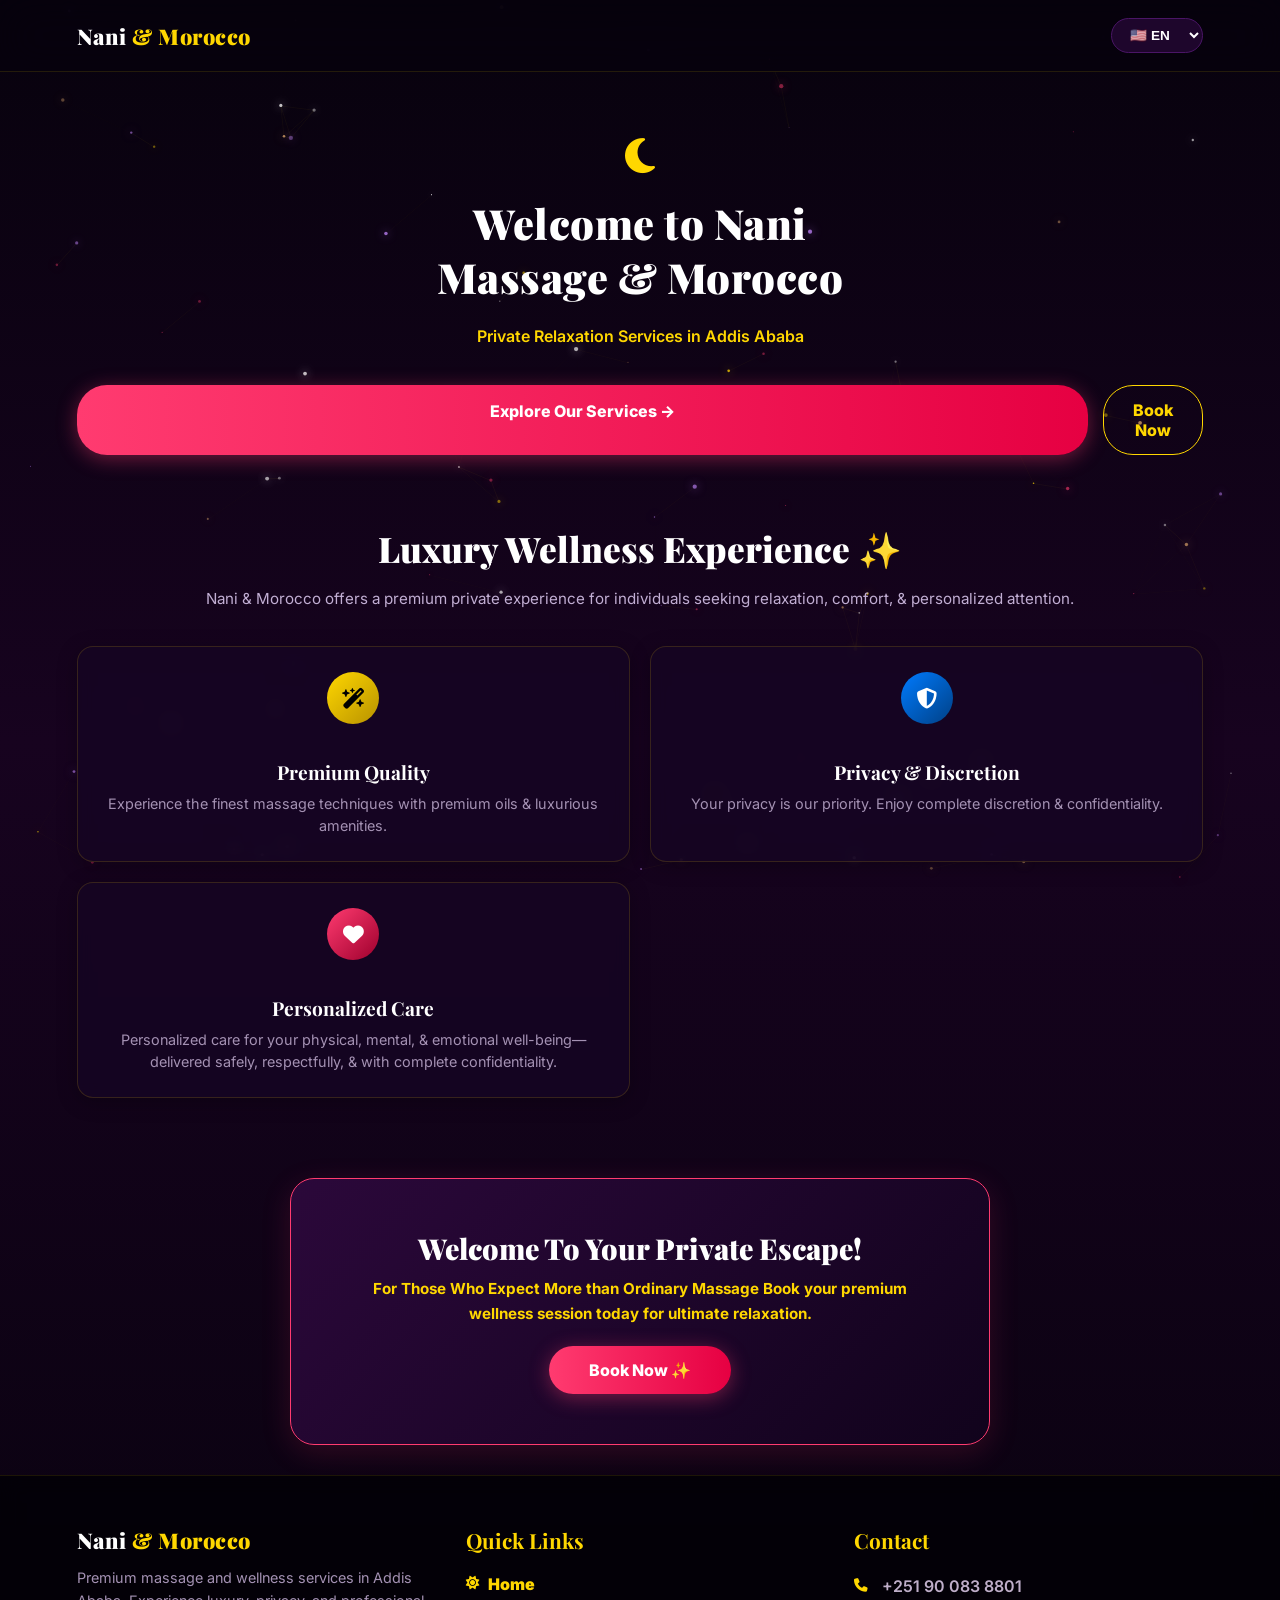
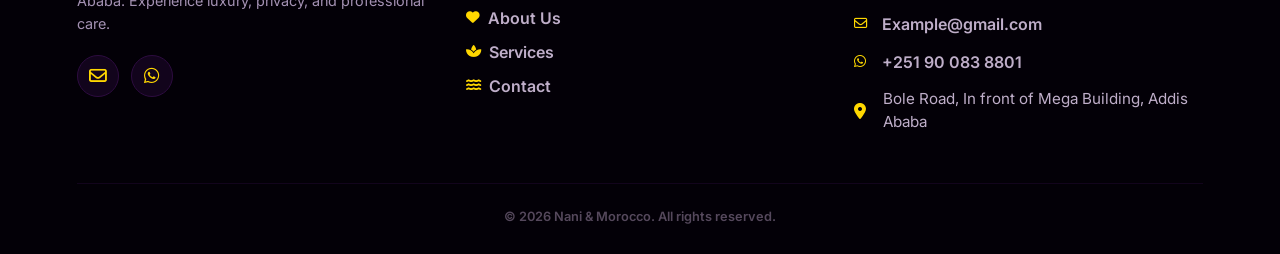
==== index.html @ f6b4ad9d "Update index.html" ====
<!DOCTYPE html>
<html lang="en">
<head>
    <meta charset="UTF-8">
    <meta name="viewport" content="width=device-width, initial-scale=1.0">
    <title>Nani Massage & Morocco</title>
    <link rel="stylesheet" href="style.css">
    <link rel="preconnect" href="https://fonts.googleapis.com">
    <link rel="preconnect" href="https://fonts.gstatic.com" crossorigin>
    <link href="https://fonts.googleapis.com/css2?family=Inter:wght@400;600;700;900&family=Playfair+Display:ital,wght@0,700;0,900;1,700&display=swap" rel="stylesheet">
    <link rel="stylesheet" href="https://cdnjs.cloudflare.com/ajax/libs/font-awesome/6.4.0/css/all.min.css">
</head>
<body>

    <!-- ═══ PARTICLE ANIMATION ═══ -->
    <canvas id="particle-canvas"></canvas>

    <header class="navbar">
        <div class="logo">Nani <span>& Morocco</span></div>
        <div class="nav-right">
            <select id="lang-switcher" class="lang-dropdown-select">
                <option value="en" selected>🇺🇸 EN</option>
                <option value="am">🇪🇹 AM</option>
            </select>
        </div>
    </header>

    <section class="hero-section">
        <div class="hero-icon"><i class="fa-solid fa-moon"></i></div>
        <h1 class="hero-title" id="hero-title">Welcome to Nani <br> Massage & Morocco</h1>
        <p class="hero-desc" id="hero-desc">Private Relaxation Services in Addis Ababa</p>
        <div class="hero-buttons">
            <a href="services.html" class="btn-pink-full" id="btn-explore">Explore Our Services →</a>
            <a href="booking.html" class="btn-gold-outline" id="btn-book-now">Book Now</a>
        </div>
    </section>

    <section class="premium-services-section" style="padding-top: 20px;">
        <div class="services-header-box">
            <h2 id="luxury-title" style="font-family: 'Playfair Display', serif; font-size: 2.2rem; font-weight: 900;">Luxury Wellness Experience ✨</h2>
            <p id="luxury-desc" style="color: #c1aed3; margin-top: 15px; font-size: 0.95rem; line-height: 1.6;">Nani & Morocco offers a premium private experience for individuals seeking relaxation, comfort, & personalized attention.</p>
        </div>

        <div class="contact-cards-stack" style="margin-top: 30px;">
            <div class="contact-detail-row" style="flex-direction: column; text-align: center; padding: 25px;">
                <div class="icon-circle-bg pink-btn-circle" style="background: linear-gradient(135deg, #ffd700, #b89200); color: #000;"><i class="fa-solid fa-wand-magic-sparkles"></i></div>
                <div class="contact-row-text" style="margin-top: 15px;">
                    <h4 id="feat-q-title" style="font-size: 1.2rem; color: #fff;">Premium Quality</h4>
                    <p id="feat-q-desc" style="font-weight: 400; color: #a491b3; font-size: 0.9rem; margin-top: 8px;">Experience the finest massage techniques with premium oils & luxurious amenities.</p>
                </div>
            </div>

            <div class="contact-detail-row" style="flex-direction: column; text-align: center; padding: 25px;">
                <div class="icon-circle-bg pink-btn-circle" style="background: linear-gradient(135deg, #007bff, #004085);"><i class="fa-solid fa-shield-halved"></i></div>
                <div class="contact-row-text" style="margin-top: 15px;">
                    <h4 id="feat-p-title" style="font-size: 1.2rem; color: #fff;">Privacy & Discretion</h4>
                    <p id="feat-p-desc" style="font-weight: 400; color: #a491b3; font-size: 0.9rem; margin-top: 8px;">Your privacy is our priority. Enjoy complete discretion & confidentiality.</p>
                </div>
            </div>

            <div class="contact-detail-row" style="flex-direction: column; text-align: center; padding: 25px;">
                <div class="icon-circle-bg pink-btn-circle" style="background: linear-gradient(135deg, #ff3b70, #9e002d);"><i class="fa-solid fa-heart"></i></div>
                <div class="contact-row-text" style="margin-top: 15px;">
                    <h4 id="feat-c-title" style="font-size: 1.2rem; color: #fff;">Personalized Care</h4>
                    <p id="feat-c-desc" style="font-weight: 400; color: #a491b3; font-size: 0.9rem; margin-top: 8px;">Personalized care for your physical, mental, & emotional well-being—delivered safely, respectfully, & with complete confidentiality.</p>
                </div>
            </div>
        </div>
    </section>

    <section class="not-sure-section" style="padding-top: 10px;">
        <div class="not-sure-box" style="background: linear-gradient(135deg, #2b083a 0%, #11031c 100%); border-color: #ff3b70;">
            <h2 id="escape-title" style="font-family: 'Playfair Display', serif; font-size: 1.8rem; margin-bottom: 10px;">Welcome To Your Private Escape!</h2>
            <p id="escape-desc" style="color: #ffd700; font-weight: bold; font-size: 0.95rem; margin-bottom: 20px;">For Those Who Expect More than Ordinary Massage Book your premium wellness session today for ultimate relaxation.</p>
            <a href="booking.html" class="btn-pink-full" id="btn-escape-book" style="display: inline-block; width: auto; padding: 14px 40px;">Book Now ✨</a>
        </div>
    </section>

    <footer class="vip-luxury-footer">
        <div class="footer-inner-content">
            <div class="footer-brand-summary">
                <div class="logo">Nani <span>& Morocco</span></div>
                <p class="brand-pitch" id="footer-pitch">Premium massage and wellness services in Addis Ababa. Experience luxury, privacy, and professional care.</p>
                <div class="brand-social-icons">
                    <a href="mailto:Example@gmail.com" class="footer-round-btn"><i class="fa-regular fa-envelope"></i></a>
                    <a href="https://wa.me/251900838801" class="footer-round-btn"><i class="fa-brands fa-whatsapp"></i></a>
                </div>
            </div>

            <div class="footer-links-column">
                <h3 id="f-links-title">Quick Links</h3>
                <ul>
                    <li><a href="index.html" class="active-link" id="f-link-home"><i class="fa-solid fa-sun" style="color: #ffd700; margin-right: 8px;"></i> <span id="txt-home">Home</span></a></li>
                    <li><a href="about.html" id="f-link-about"><i class="fa-solid fa-heart" style="color: #ffd700; margin-right: 8px;"></i> <span id="txt-about">About Us</span></a></li>
                    <li><a href="services.html" id="f-link-services"><i class="fa-solid fa-spa" style="color: #ffd700; margin-right: 8px;"></i> <span id="txt-services">Services</span></a></li>
                    <li><a href="booking.html" id="f-link-contact"><i class="fa-solid fa-water" style="color: #ffd700; margin-right: 8px;"></i> <span id="txt-contact">Contact</span></a></li>
                </ul>
            </div>

            <div class="footer-links-column">
                <h3 id="f-contact-title">Contact</h3>
                <ul class="footer-contact-details">
                    <li><a href="tel:+251900838801" style="text-decoration:none;color:inherit;"><i class="fa-solid fa-phone"></i> +251 90 083 8801</a></li>
                    <li><a href="mailto:Example@gmail.com" style="text-decoration:none;color:inherit;"><i class="fa-regular fa-envelope"></i> Example@gmail.com</a></li>
                    <li><a href="https://wa.me/251900838801" target="_blank" style="text-decoration:none;color:inherit;"><i class="fa-brands fa-whatsapp"></i> +251 90 083 8801</a></li>
                    <li><i class="fa-solid fa-location-dot"></i> Bole Road, In front of Mega Building, Addis Ababa</li>
                </ul>
            </div>
        </div>
        <div class="footer-copyright-bottom">
            <p>© 2026 Nani & Morocco. All rights reserved.</p>
        </div>
    </footer>

    <script>
        // ─── PARTICLE ANIMATION ───────────────────────────────────────────
        (function() {
            const canvas = document.getElementById('particle-canvas');
            const ctx = canvas.getContext('2d');
            let W, H;
            function resize() { W = canvas.width = window.innerWidth; H = canvas.height = window.innerHeight; }
            resize(); window.addEventListener('resize', resize);
            const COLORS = ['#ffd700','#ff3b70','#c084fc','#e0a96d','#ffffff'];
            class Particle {
                constructor(init) { this.reset(init); }
                reset(init) {
                    this.x = Math.random() * W; this.y = init ? Math.random() * H : H + 10;
                    this.r = Math.random() * 1.8 + 0.4; this.color = COLORS[Math.floor(Math.random() * COLORS.length)];
                    this.vy = -(Math.random() * 0.5 + 0.15); this.vx = (Math.random() - 0.5) * 0.3;
                    this.life = 0; this.maxLife = Math.random() * 200 + 150;
                }
                update() {
                    this.x += this.vx; this.y += this.vy; this.life++;
                    if (this.life > this.maxLife || this.y < -10) this.reset(false);
                }
                draw() {
                    const p = this.life / this.maxLife;
                    const alpha = p < 0.2 ? p/0.2 : p > 0.8 ? 1-(p-0.8)/0.2 : 1;
                    ctx.save(); ctx.globalAlpha = alpha * 0.75;
                    ctx.shadowBlur = 10; ctx.shadowColor = this.color;
                    ctx.beginPath(); ctx.arc(this.x, this.y, this.r, 0, Math.PI*2);
                    ctx.fillStyle = this.color; ctx.fill(); ctx.restore();
                }
            }
            function drawLines(ps) {
                for (let i=0;i<ps.length;i++) for (let j=i+1;j<ps.length;j++) {
                    const dx=ps[i].x-ps[j].x, dy=ps[i].y-ps[j].y, d=Math.sqrt(dx*dx+dy*dy);
                    if (d<100) { ctx.save(); ctx.globalAlpha=(1-d/100)*0.12; ctx.strokeStyle='#ffd700'; ctx.lineWidth=0.5; ctx.beginPath(); ctx.moveTo(ps[i].x,ps[i].y); ctx.lineTo(ps[j].x,ps[j].y); ctx.stroke(); ctx.restore(); }
                }
            }
            let mouse={x:-999,y:-999};
            window.addEventListener('mousemove',e=>{mouse.x=e.clientX;mouse.y=e.clientY;});
            const COUNT = Math.min(100, Math.floor(window.innerWidth/8));
            const particles = Array.from({length:COUNT},()=>new Particle(true));
            function animate() {
                ctx.clearRect(0,0,W,H); drawLines(particles);
                particles.forEach(p=>{
                    const dx=p.x-mouse.x,dy=p.y-mouse.y,d=Math.sqrt(dx*dx+dy*dy);
                    if(d<90){p.x+=(dx/d)*0.8;p.y+=(dy/d)*0.8;}
                    p.update(); p.draw();
                });
                requestAnimationFrame(animate);
            }
            animate();
        })();

        // ─── LANGUAGE SWITCHER ────────────────────────────────────────────
        const translations = {
            en: {
                heroTitle: "Welcome to Nani <br> Massage & Morocco",
                heroDesc: "Private Relaxation Services in Addis Ababa",
                btnExplore: "Explore Our Services →", btnBookNow: "Book Now",
                luxuryTitle: "Luxury Wellness Experience ✨",
                luxuryDesc: "Nani & Morocco offers a premium private experience for individuals seeking relaxation, comfort, & personalized attention.",
                featQTitle: "Premium Quality", featQDesc: "Experience the finest massage techniques with premium oils & luxurious amenities.",
                featPTitle: "Privacy & Discretion", featPDesc: "Your privacy is our priority. Enjoy complete discretion & confidentiality.",
                featCTitle: "Personalized Care", featCDesc: "Personalized care for your physical, mental, & emotional well-being—delivered safely, respectfully, & with complete confidentiality.",
                escapeTitle: "Welcome To Your Private Escape!", escapeDesc: "For Those Who Expect More than Ordinary Massage Book your premium wellness session today for ultimate relaxation.",
                btnEscapeBook: "Book Now ✨", footerPitch: "Premium massage and wellness services in Addis Ababa. Experience luxury, privacy, and professional care.",
                fLinksTitle: "Quick Links", fContactTitle: "Contact",
                txtHome: "Home", txtAbout: "About Us", txtServices: "Services", txtContact: "Contact"
            },
            am: {
                heroTitle: "እንኳን ወደ Nani <br> ማሳጅ እና ሞሮኮ በሰላም መጡ",
                heroDesc: "ልዩ የምስጢር መዝናኛ አገልግሎቶች በአዲስ አበባ",
                btnExplore: "አገልግሎቶቻችንን ይመልከቱ →", btnBookNow: "ቀጠሮ ይያዙ",
                luxuryTitle: "የቅንጦት ዌልነስ ተሞክሮ ✨",
                luxuryDesc: "Nani & Morocco መዝናናትን፣ ምቾትን እና ልዩ ትኩረትን ለሚሹ ደንበኞች ከፍተኛ ጥራት ያለው የግል አገልግሎት ይሰጣል።",
                featQTitle: "ከፍተኛ ጥራት (Premium)", featQDesc: "በምርጥ ዘይቶች እና በቅንጦት ዕቃዎች የታገዙ ምርጥ የማሳጅ ዘዴዎችን ይለማመዱ።",
                featPTitle: "ምስጢራዊነት እና ጥንቃቄ", featPDesc: "የእርስዎ ምስጢር ቅድሚያ የምንሰጠው ጉዳይ ነው። ሙሉ በሙሉ ጥንቃቄ እና ምስጢራዊነት ባለው ሁኔታ ይደሰቱ።",
                featCTitle: "ልዩ እንክብካቤ", featCDesc: "ለአካላዊ፣ አእምሯዊ እና ስሜታዊ ደህንነትዎ የሚሆን ልዩ እንክብካቤ—በደህንነቱ በተጠበቀ፣ በአክብሮት እና በሙሉ ምስጢራዊነት ይቀርባል።",
                escapeTitle: "ወደ ግል መዝናኛዎ እንኳን በሰላም መጡ!", escapeDesc: "ከተለመደው ማሳጅ በላይ ለሚጠብቁ ደንበኞች፤ ለላቀ መዝናናት የቪአይፒ ዌልነስ ቀጠሮዎን ዛሬውኑ ይያዙ።",
                btnEscapeBook: "አሁኑኑ ይያዙ ✨", footerPitch: "በአዲስ አበባ ውስጥ ከፍተኛ ጥራት ያላቸው የ Nani ማሳጅ አገልግሎቶች። የቅንጦት፣ የምስጢር እና ሙያዊ እንክብካቤን ያግኙ።",
                fLinksTitle: "ፈጣን ሊንኮች", fContactTitle: "አድራሻ",
                txtHome: "መነሻ ገጽ", txtAbout: "ስለ እኛ", txtServices: "አገልግሎቶች", txtContact: "ያግኙን"
            }
        };

        const switcher = document.getElementById("lang-switcher");
        function applyLanguage(lang) {
            const t = translations[lang];
            document.getElementById("hero-title").innerHTML = t.heroTitle;
            document.getElementById("hero-desc").innerText = t.heroDesc;
            document.getElementById("btn-explore").innerText = t.btnExplore;
            document.getElementById("btn-book-now").innerText = t.btnBookNow;
            document.getElementById("luxury-title").innerText = t.luxuryTitle;
            document.getElementById("luxury-desc").innerText = t.luxuryDesc;
            document.getElementById("feat-q-title").innerText = t.featQTitle;
            document.getElementById("feat-q-desc").innerText = t.featQDesc;
            document.getElementById("feat-p-title").innerText = t.featPTitle;
            document.getElementById("feat-p-desc").innerText = t.featPDesc;
            document.getElementById("feat-c-title").innerText = t.featCTitle;
            document.getElementById("feat-c-desc").innerText = t.featCDesc;
            document.getElementById("escape-title").innerText = t.escapeTitle;
            document.getElementById("escape-desc").innerText = t.escapeDesc;
            document.getElementById("btn-escape-book").innerText = t.btnEscapeBook;
            document.getElementById("footer-pitch").innerText = t.footerPitch;
            document.getElementById("f-links-title").innerText = t.fLinksTitle;
            document.getElementById("f-contact-title").innerText = t.fContactTitle;
            document.getElementById("txt-home").innerText = t.txtHome;
            document.getElementById("txt-about").innerText = t.txtAbout;
            document.getElementById("txt-services").innerText = t.txtServices;
            document.getElementById("txt-contact").innerText = t.txtContact;
            localStorage.setItem("selectedLang", lang);
        }
        switcher.addEventListener("change", e => applyLanguage(e.target.value));
        const savedLang = localStorage.getItem("selectedLang") || "en";
        switcher.value = savedLang;
        applyLanguage(savedLang);
    </script>
</body>
</html>
---- style.css ----
/* ==========================================================================
   1. Base Setup & Font Integration
   ========================================================================== */
* {
    margin: 0;
    padding: 0;
    box-sizing: border-box;
}

body {
    background: linear-gradient(180deg, #07020d 0%, #17031f 40%, #07020d 100%);
    color: #FFFFFF;
    font-family: 'Inter', sans-serif;
    overflow-x: hidden;
    position: relative;
}

/* ==========================================================================
   PARTICLE ANIMATION CANVAS
   ========================================================================== */
#particle-canvas {
    position: fixed;
    top: 0; left: 0;
    width: 100%; height: 100%;
    z-index: 0;
    pointer-events: none;
}

/* Ensure all content sits above canvas */
.navbar, section, footer, header {
    position: relative;
    z-index: 1;
}

/* ==========================================================================
   2. Header & Language Switcher Dropdown
   ========================================================================== */
.navbar {
    display: flex;
    justify-content: space-between;
    align-items: center;
    padding: 18px 6%;
    background: rgba(7, 2, 13, 0.85);
    backdrop-filter: blur(20px);
    border-bottom: 1px solid rgba(255, 215, 0, 0.12);
    position: sticky;
    top: 0; z-index: 100;
}

.logo {
    font-family: 'Playfair Display', serif;
    font-size: 1.35rem;
    font-weight: 900;
    color: #FFFFFF;
    letter-spacing: 0.5px;
}

.logo span { color: #ffd700; }

.nav-right {
    display: flex;
    align-items: center;
    gap: 12px;
}

.lang-dropdown-select {
    background: #1e062c;
    border: 1px solid #4a1566;
    color: #FFFFFF;
    padding: 8px 14px;
    border-radius: 20px;
    font-size: 0.85rem;
    font-weight: 700;
    cursor: pointer;
    outline: none;
}

.lang-dropdown-select option {
    background: #17031f;
    color: #FFFFFF;
}

/* ==========================================================================
   3. Hero Showcase (Welcome Page)
   ========================================================================== */
.hero-section {
    padding: 60px 6% 40px 6%;
    text-align: center;
    position: relative;
    z-index: 1;
}

.hero-icon {
    font-size: 2.5rem;
    color: #ffd700;
    margin-bottom: 15px;
    animation: floatIcon 3s ease-in-out infinite;
}

@keyframes floatIcon {
    0%, 100% { transform: translateY(0); }
    50% { transform: translateY(-8px); }
}

.hero-title {
    font-family: 'Playfair Display', serif;
    font-size: 2.6rem;
    font-weight: 900;
    line-height: 1.3;
    margin-bottom: 20px;
    letter-spacing: 0.5px;
}

.hero-desc {
    color: #ffd700;
    font-size: 1rem;
    font-weight: 600;
    line-height: 1.6;
    max-width: 540px;
    margin: 0 auto 35px auto;
}

.hero-buttons {
    display: flex;
    flex-direction: column;
    gap: 15px;
    max-width: 320px;
    margin: 0 auto;
}

.btn-pink-full {
    display: inline-block;
    background: linear-gradient(90deg, #ff3b70 0%, #e60042 100%);
    color: #fff;
    padding: 16px;
    border-radius: 30px;
    border: none;
    font-weight: 800;
    font-size: 1rem;
    cursor: pointer;
    text-decoration: none;
    text-align: center;
    box-shadow: 0 4px 20px rgba(255, 59, 112, 0.4);
    transition: transform 0.2s ease, box-shadow 0.2s ease;
    width: 100%;
}

.btn-pink-full:hover {
    transform: translateY(-2px);
    box-shadow: 0 8px 30px rgba(255, 59, 112, 0.55);
}

.btn-pink-full:active { transform: scale(0.98); }

.btn-gold-outline {
    display: inline-block;
    background: transparent;
    border: 1.5px solid #ffd700;
    color: #ffd700;
    padding: 14px;
    border-radius: 30px;
    font-weight: 800;
    font-size: 1rem;
    cursor: pointer;
    text-decoration: none;
    text-align: center;
    transition: background 0.2s ease;
}

.btn-gold-outline:hover {
    background: rgba(255, 215, 0, 0.08);
}

/* ==========================================================================
   4. Premium Services Layout
   ========================================================================== */
.premium-services-section { padding: 40px 6%; }
.services-header-box { text-align: center; margin-bottom: 35px; }
.gold-tag { color: #ffd700; font-size: 0.85rem; font-weight: 800; letter-spacing: 1.5px; display: block; }
.services-header-box h2 { font-family: 'Playfair Display', serif; font-size: 2.3rem; font-weight: 900; margin-top: 10px; }
.services-header-box p { color: #a491b3; font-size: 0.95rem; margin-top: 8px; }

.services-vertical-list { display: flex; flex-direction: column; gap: 30px; }

.service-panel-card {
    background: rgba(18, 4, 28, 0.85);
    border: 1px solid #310d47;
    border-radius: 20px;
    overflow: hidden;
    box-shadow: 0 5px 25px rgba(0,0,0,0.4);
    backdrop-filter: blur(10px);
    transition: transform 0.3s ease, box-shadow 0.3s ease;
}

.service-panel-card:hover {
    transform: translateY(-4px);
    box-shadow: 0 12px 40px rgba(255, 59, 112, 0.15);
}

.panel-img-wrap { height: 230px; position: relative; }
.panel-img-wrap img { width: 100%; height: 100%; object-fit: cover; }

.panel-badge-pink, .panel-badge-blue {
    position: absolute;
    top: 15px; left: 15px;
    color: white;
    padding: 5px 14px;
    border-radius: 20px;
    font-size: 0.75rem;
    font-weight: 800;
}
.panel-badge-pink { background: #ff3b70; }
.panel-badge-blue { background: #007bff; }

.panel-info-content { padding: 25px; }
.panel-info-content h3 { font-family: 'Playfair Display', serif; font-size: 1.4rem; font-weight: 900; color: #fff; margin-bottom: 12px; }
.panel-text-desc { color: #c1aed3; font-size: 0.9rem; line-height: 1.6; margin-bottom: 15px; }

.btn-panel-action {
    display: block;
    width: 100%;
    border: none;
    text-align: center;
    background: #ffd700;
    color: #000;
    padding: 14px;
    border-radius: 25px;
    font-weight: 800;
    font-size: 1rem;
    cursor: pointer;
    text-decoration: none;
    box-shadow: 0 4px 12px rgba(255, 215, 0, 0.2);
    transition: transform 0.2s ease, box-shadow 0.2s ease;
}

.btn-panel-action:hover {
    transform: translateY(-2px);
    box-shadow: 0 8px 25px rgba(255, 215, 0, 0.35);
}

/* ==========================================================================
   5. Contact Info Layout
   ========================================================================== */
.get-in-touch-section { padding: 40px 6%; text-align: center; }
.get-in-touch-header h2 { font-family: 'Playfair Display', serif; font-size: 2.3rem; font-weight: 900; margin-bottom: 8px; }
.get-in-touch-header p { color: #a491b3; font-size: 0.95rem; margin-bottom: 30px; }

.contact-cards-stack { display: flex; flex-direction: column; gap: 20px; margin-bottom: 30px; text-align: left; }

.contact-detail-row {
    background: rgba(22, 5, 36, 0.8);
    border: 1px solid rgba(255, 215, 0, 0.15);
    padding: 20px;
    border-radius: 16px;
    display: flex;
    align-items: center;
    gap: 20px;
    box-shadow: 0 4px 20px rgba(0, 0, 0, 0.25);
    backdrop-filter: blur(8px);
    transition: border-color 0.3s ease, transform 0.3s ease;
}

.contact-detail-row:hover {
    border-color: rgba(255, 215, 0, 0.35);
    transform: translateY(-2px);
}

.icon-circle-bg {
    width: 52px; height: 52px;
    border-radius: 50%;
    display: flex;
    justify-content: center;
    align-items: center;
    color: white;
    font-size: 1.3rem;
    flex-shrink: 0;
}
.pink-btn-circle { background: #ff3b70; }

.contact-row-text h4 { color: #ffd700; font-size: 1.15rem; font-weight: 700; font-family: 'Playfair Display', serif; }
.contact-row-text p { font-size: 0.9rem; margin-top: 4px; color: #bfaec9; line-height: 1.5; }

/* ==========================================================================
   6. Contact Form
   ========================================================================== */
.appointment-form-box {
    background: rgba(18, 4, 28, 0.85);
    border: 1px solid #310d47;
    padding: 35px 25px;
    border-radius: 20px;
    box-shadow: 0 8px 25px rgba(0, 0, 0, 0.4);
    backdrop-filter: blur(10px);
    text-align: left;
}

.appointment-form-box h3 {
    font-family: 'Playfair Display', serif;
    font-size: 1.6rem;
    color: #fff;
    margin-bottom: 18px;
    text-align: center;
}

.form-field-group { margin-bottom: 20px; }

.form-field-group label {
    display: block;
    font-size: 0.9rem;
    color: #ffd700;
    margin-bottom: 8px;
    font-weight: 600;
}

.form-field-group input {
    width: 100%;
    padding: 14px;
    background: #1e062c !important;
    border: 1px solid #4a1566 !important;
    color: #FFFFFF !important;
    border-radius: 10px;
    outline: none;
    font-size: 0.95rem;
    transition: border-color 0.3s ease;
}

.form-field-group input:focus { border-color: #ff3b70 !important; }
.form-field-group input::placeholder { color: #7a638a !important; }

/* ==========================================================================
   7. Escape Banner
   ========================================================================== */
.not-sure-section { padding: 30px 6%; }
.not-sure-box {
    background: linear-gradient(135deg, rgba(35, 6, 53, 0.9) 0%, rgba(11, 1, 18, 0.9) 100%);
    border: 1px solid #ff3b70;
    border-radius: 24px;
    padding: 40px 25px;
    text-align: center;
    box-shadow: 0 8px 30px rgba(255, 59, 112, 0.15);
    backdrop-filter: blur(10px);
}

.not-sure-box h2 { font-weight: 900; font-size: 1.9rem; margin-bottom: 12px; }
.not-sure-box p { color: #ffd700; font-size: 0.95rem; line-height: 1.6; margin-bottom: 25px; }

/* ==========================================================================
   8. Stats (About Page)
   ========================================================================== */
.stats-grid-container {
    display: grid;
    grid-template-columns: repeat(2, 1fr);
    gap: 15px;
    padding: 40px 6%;
    background: linear-gradient(180deg, #12041c 0%, #07020d 100%);
    border-top: 1px solid #230b33;
}

.stat-item-box {
    background: rgba(17, 3, 25, 0.8);
    border: 1px solid #280b3b;
    padding: 22px 15px;
    border-radius: 16px;
    text-align: center;
    box-shadow: 0 4px 15px rgba(0,0,0,0.2);
    backdrop-filter: blur(8px);
}

.stat-item-box h3 { color: #ffd700; font-size: 2.1rem; font-weight: 900; font-family: 'Playfair Display', serif; }
.stat-item-box p { color: #a491b3; font-size: 0.85rem; margin-top: 6px; font-weight: 700; text-transform: uppercase; letter-spacing: 0.5px; }

/* ==========================================================================
   9. Footer
   ========================================================================== */
.vip-luxury-footer {
    background: rgba(4, 1, 8, 0.95);
    padding: 50px 6% 30px 6%;
    border-top: 1px solid rgba(255, 215, 0, 0.1);
    backdrop-filter: blur(10px);
}
.footer-inner-content { display: flex; flex-direction: column; gap: 35px; }
.brand-pitch { color: #a491b3; font-size: 0.9rem; line-height: 1.6; margin-top: 12px; }
.brand-social-icons { display: flex; gap: 12px; margin-top: 20px; }

.footer-round-btn {
    width: 42px; height: 42px;
    border-radius: 50%;
    background: #12041c;
    border: 1px solid #2d0c40;
    color: #ffd700;
    display: flex;
    justify-content: center;
    align-items: center;
    text-decoration: none;
    font-size: 1.1rem;
    transition: background 0.2s ease, transform 0.2s ease;
}

.footer-round-btn:hover {
    background: #2d0c40;
    transform: scale(1.1);
}

.footer-links-column h3 {
    font-family: 'Playfair Display', serif;
    color: #ffd700;
    font-size: 1.3rem;
    margin-bottom: 20px;
    font-weight: 700;
}
.footer-links-column ul { list-style: none; }
.footer-links-column li { margin-bottom: 14px; }

.footer-links-column a {
    color: #bfaec9;
    text-decoration: none;
    font-size: 1rem;
    font-weight: 600;
    display: flex;
    align-items: center;
    transition: color 0.2s ease;
}

.footer-links-column a:hover { color: #ffd700; }

.footer-links-column a i {
    font-size: 0.85rem;
    margin-right: 8px;
}

.footer-links-column a.active-link {
    color: #ffd700 !important;
    font-weight: 900;
}

.footer-contact-details li {
    display: flex;
    align-items: center;
    gap: 10px;
    color: #bfaec9;
    font-size: 0.95rem;
    line-height: 1.5;
}
.footer-contact-details i { color: #ffd700; width: 20px; font-size: 1rem; }

.footer-copyright-bottom {
    text-align: center;
    border-top: 1px solid #12041c;
    padding-top: 25px;
    margin-top: 35px;
    color: #55485c;
    font-size: 0.8rem;
    font-weight: 600;
}

/* ==========================================================================
   10. Responsive
   ========================================================================== */
@media (min-width: 768px) {
    .hero-buttons { flex-direction: row; max-width: 100%; justify-content: center; }
    .footer-inner-content { grid-template-columns: repeat(3, 1fr); display: grid; gap: 40px; }
    .contact-cards-stack { grid-template-columns: repeat(2, 1fr); display: grid; gap: 20px; }
    .stats-grid-container { grid-template-columns: repeat(4, 1fr); }
    .services-vertical-list { display: grid; grid-template-columns: repeat(2, 1fr); gap: 25px; }
    .not-sure-box { max-width: 700px; margin: 0 auto; padding: 50px; }
    .appointment-form-box { max-width: 600px; margin: 40px auto 0 auto; }
}
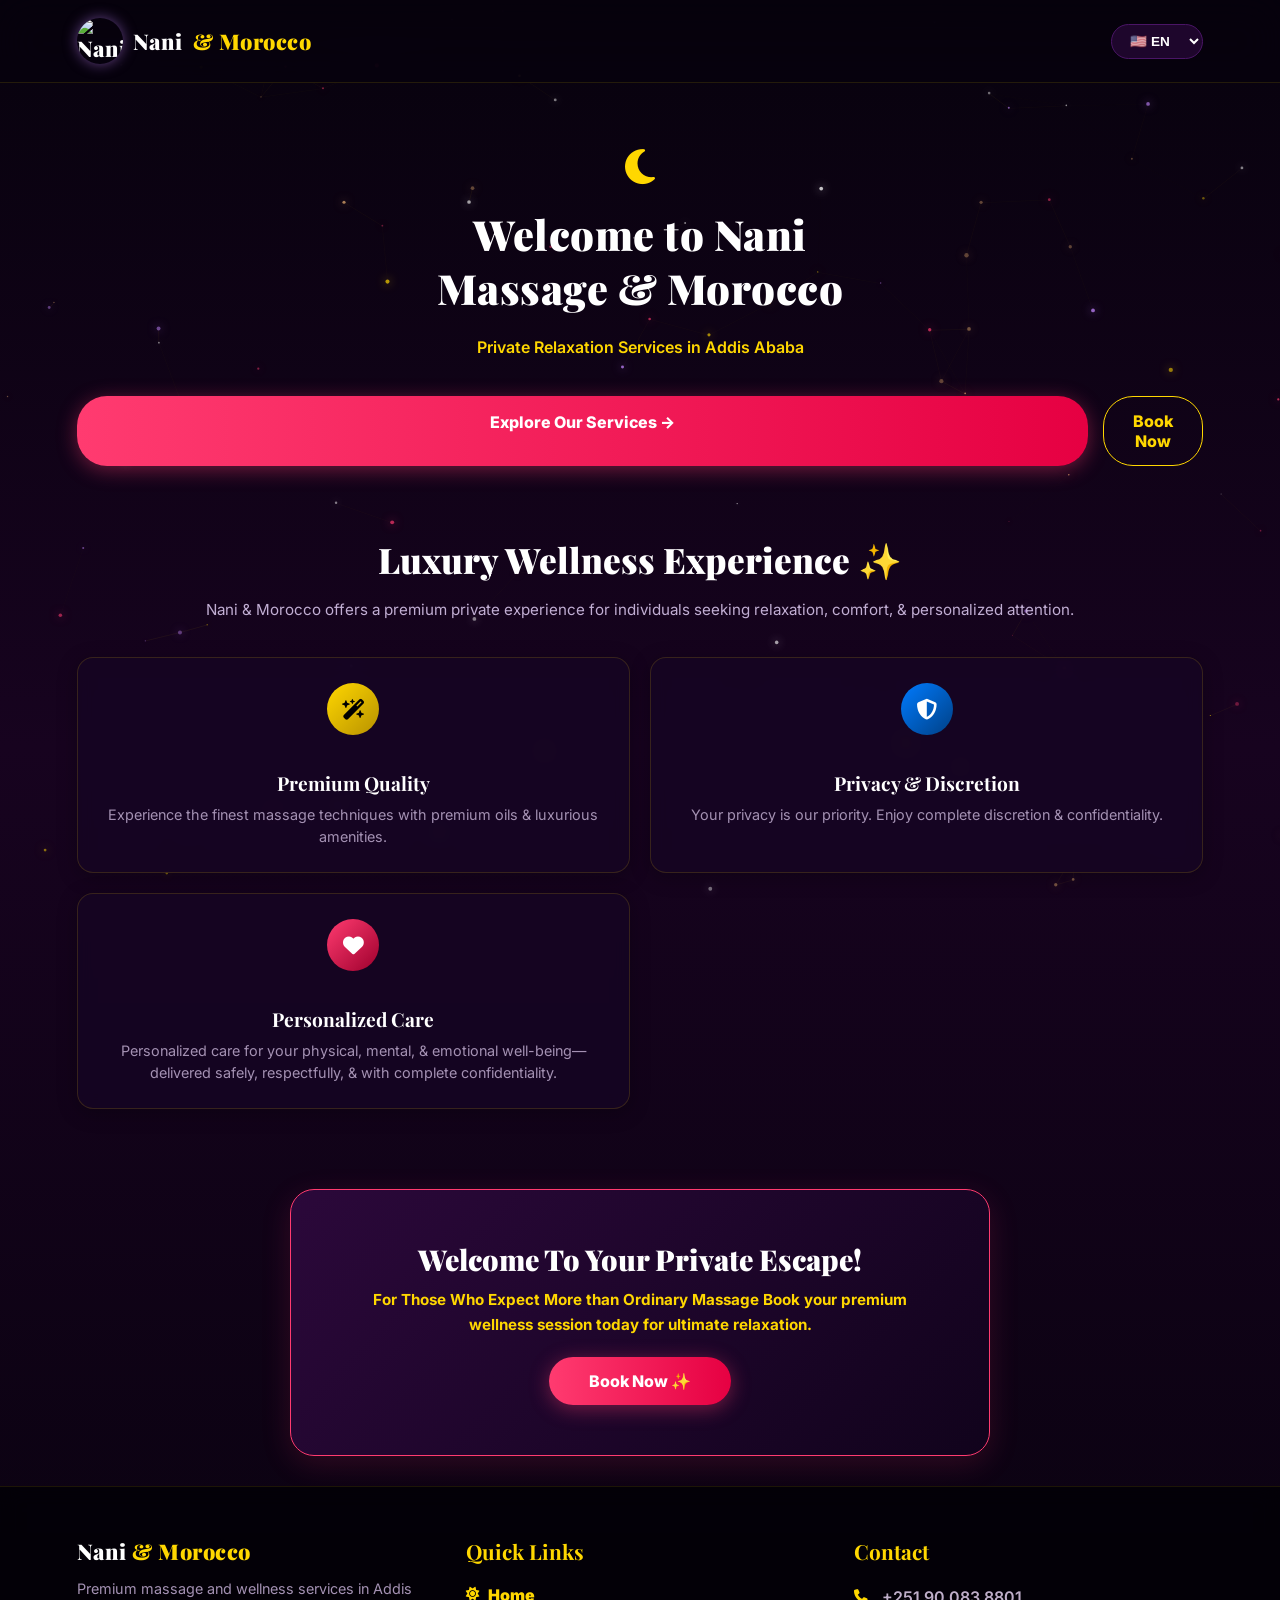
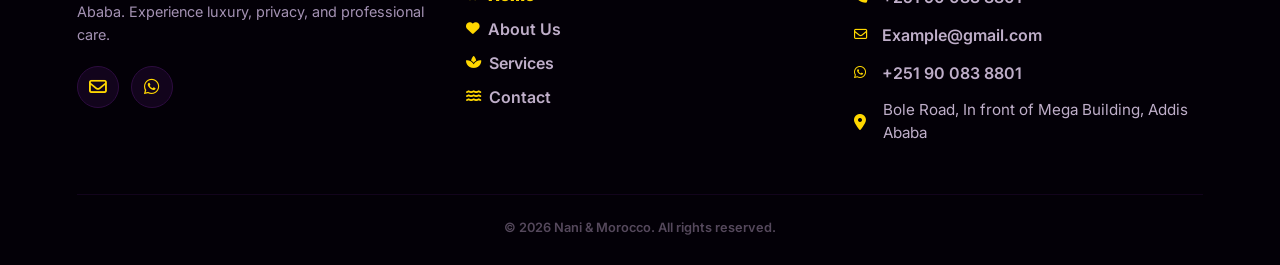
==== commit 9343089c: "Update logo section in index.html" ====
--- a/index.html
+++ b/index.html
@@ -16,7 +16,10 @@
     <canvas id="particle-canvas"></canvas>
 
     <header class="navbar">
-        <div class="logo">Nani <span>& Morocco</span></div>
+        <div class="logo" style="display:flex;align-items:center;gap:10px;">
+            <img src="logo.png" alt="Nani Logo" style="width:46px;height:46px;border-radius:50%;object-fit:cover;box-shadow:0 0 14px rgba(192,132,252,0.5);">
+            Nani <span>& Morocco</span>
+        </div>
         <div class="nav-right">
             <select id="lang-switcher" class="lang-dropdown-select">
                 <option value="en" selected>🇺🇸 EN</option>
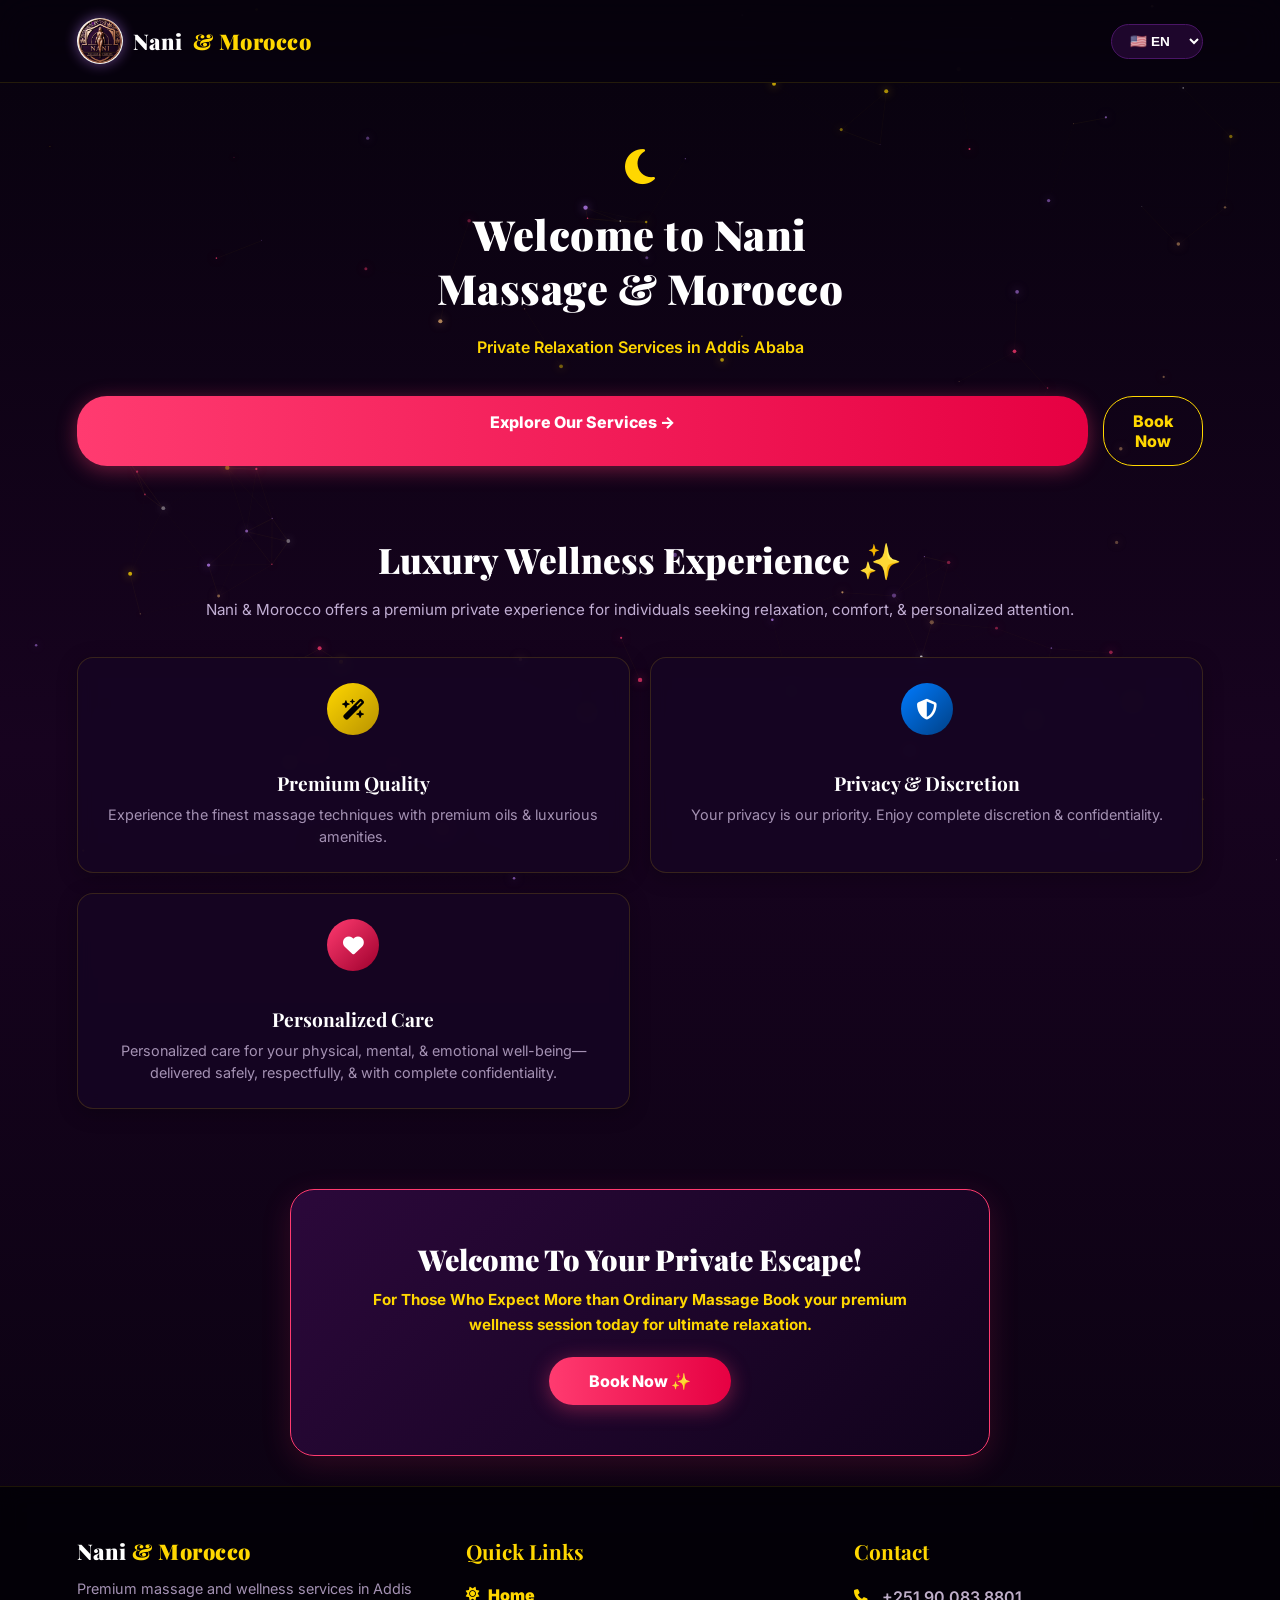
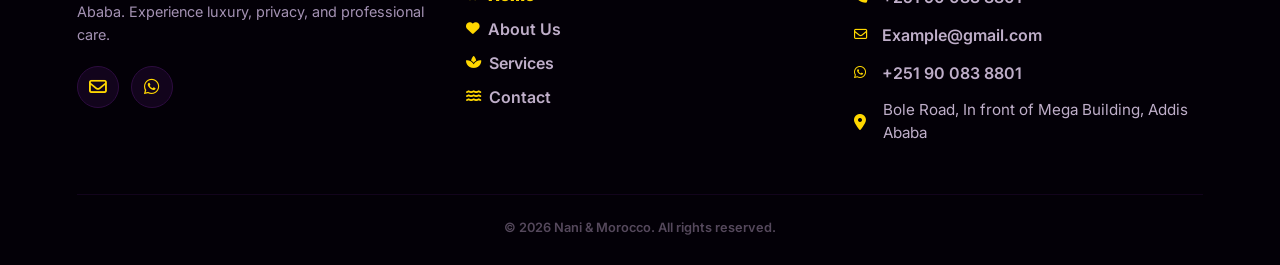
==== commit a8ffd26b: "Update index.html" ====
--- a/index.html
+++ b/index.html
@@ -17,7 +17,7 @@
 
     <header class="navbar">
         <div class="logo" style="display:flex;align-items:center;gap:10px;">
-            <img src="logo.png" alt="Nani Logo" style="width:46px;height:46px;border-radius:50%;object-fit:cover;box-shadow:0 0 14px rgba(192,132,252,0.5);">
+            <img src="logo.png" alt="Nani Logo" style="width:46px;height:46px;border-radius:50%;object-fit:cover;mix-blend-mode:lighten;box-shadow:0 0 14px rgba(192,132,252,0.5);">
             Nani <span>& Morocco</span>
         </div>
         <div class="nav-right">
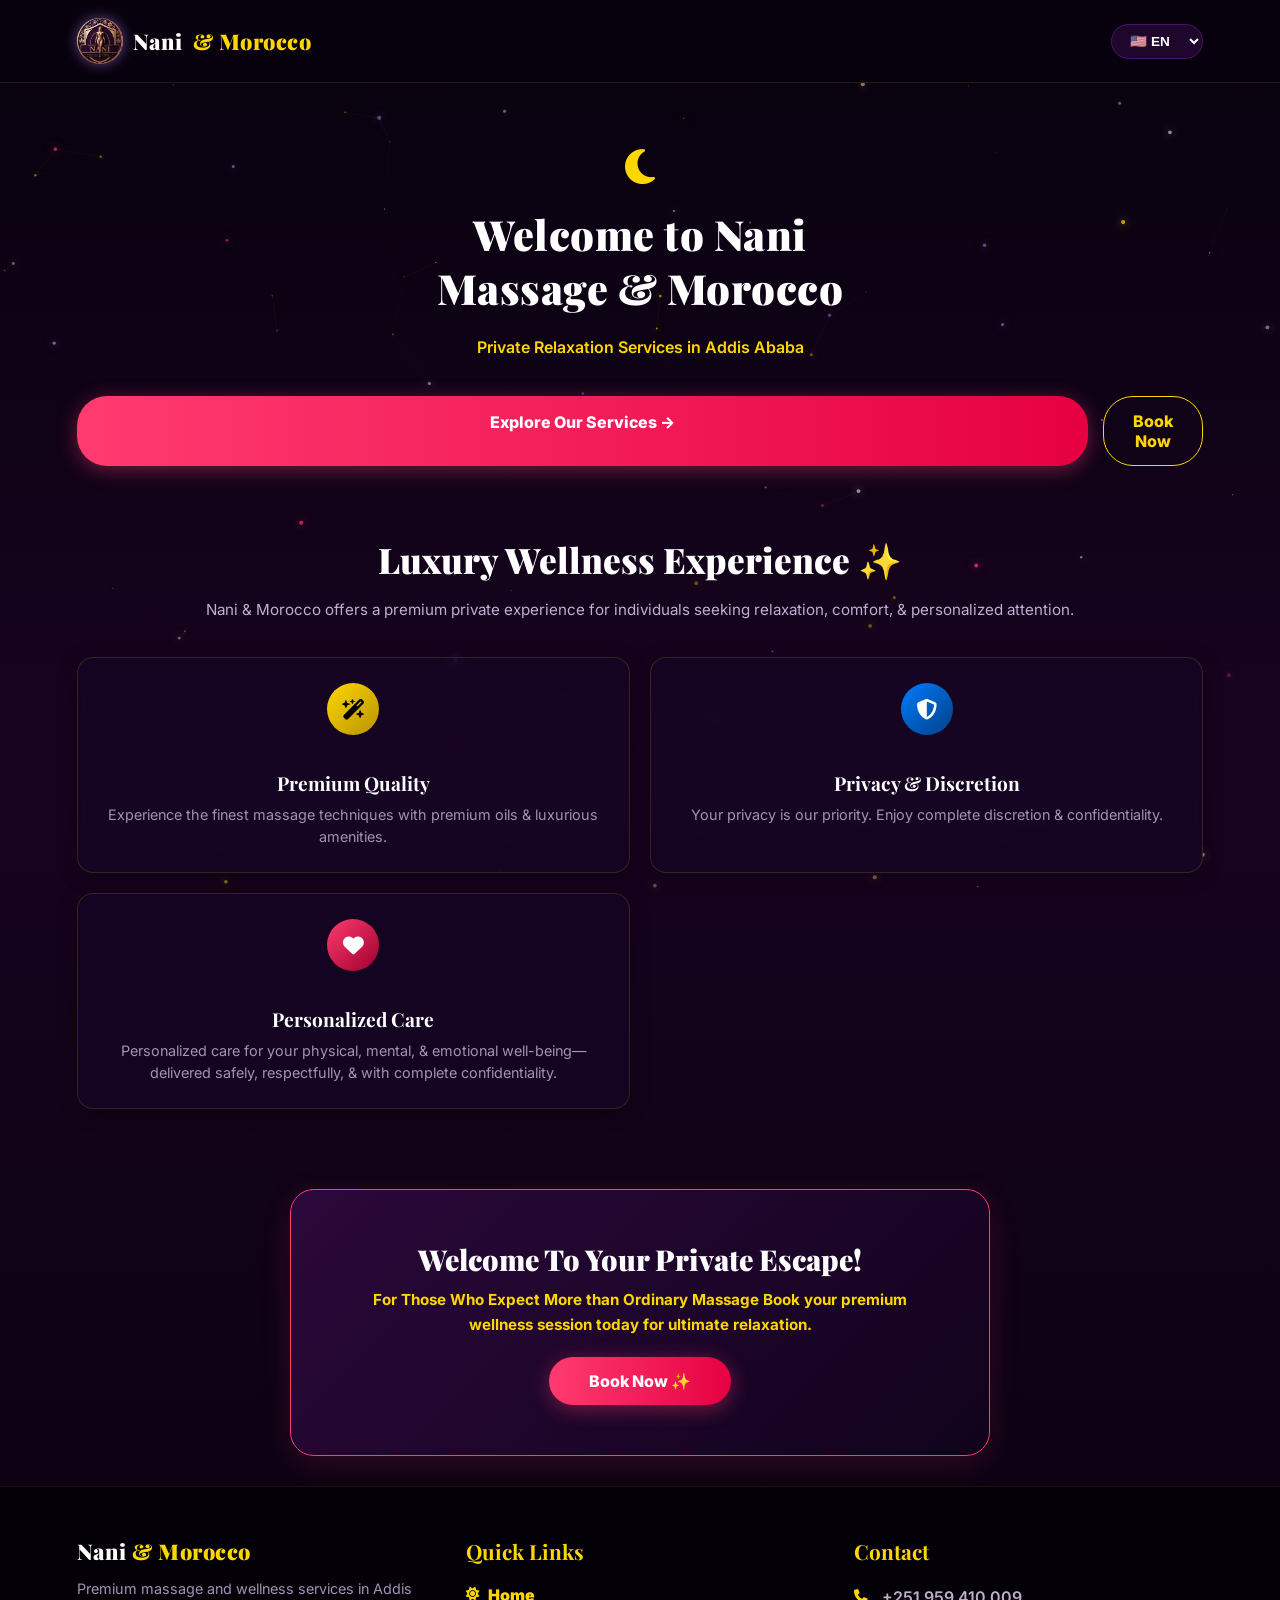
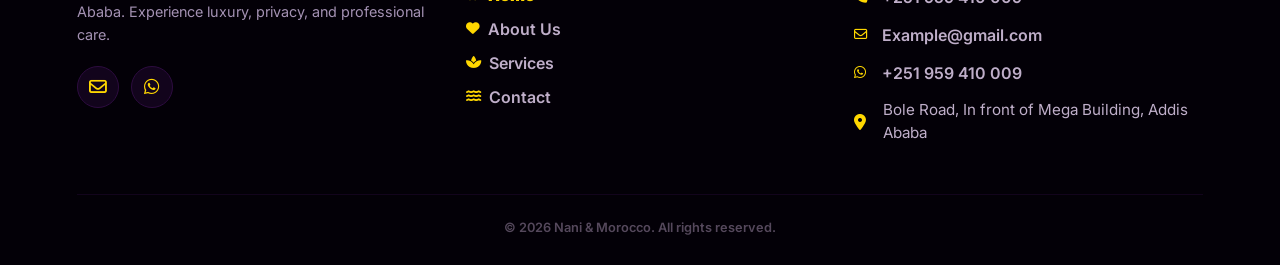
==== commit cefdff0a: "Update index.html" ====
--- a/index.html
+++ b/index.html
@@ -86,7 +86,7 @@
                 <p class="brand-pitch" id="footer-pitch">Premium massage and wellness services in Addis Ababa. Experience luxury, privacy, and professional care.</p>
                 <div class="brand-social-icons">
                     <a href="mailto:Example@gmail.com" class="footer-round-btn"><i class="fa-regular fa-envelope"></i></a>
-                    <a href="https://wa.me/251900838801" class="footer-round-btn"><i class="fa-brands fa-whatsapp"></i></a>
+                    <a href="https://wa.me/251959410009" class="footer-round-btn"><i class="fa-brands fa-whatsapp"></i></a>
                 </div>
             </div>
 
@@ -103,9 +103,9 @@
             <div class="footer-links-column">
                 <h3 id="f-contact-title">Contact</h3>
                 <ul class="footer-contact-details">
-                    <li><a href="tel:+251900838801" style="text-decoration:none;color:inherit;"><i class="fa-solid fa-phone"></i> +251 90 083 8801</a></li>
+                    <li><a href="tel:+251959410009" style="text-decoration:none;color:inherit;"><i class="fa-solid fa-phone"></i> +251 959 410 009</a></li>
                     <li><a href="mailto:Example@gmail.com" style="text-decoration:none;color:inherit;"><i class="fa-regular fa-envelope"></i> Example@gmail.com</a></li>
-                    <li><a href="https://wa.me/251900838801" target="_blank" style="text-decoration:none;color:inherit;"><i class="fa-brands fa-whatsapp"></i> +251 90 083 8801</a></li>
+                    <li><a href="https://wa.me/251959410009" target="_blank" style="text-decoration:none;color:inherit;"><i class="fa-brands fa-whatsapp"></i> +251 959 410 009</a></li>
                     <li><i class="fa-solid fa-location-dot"></i> Bole Road, In front of Mega Building, Addis Ababa</li>
                 </ul>
             </div>
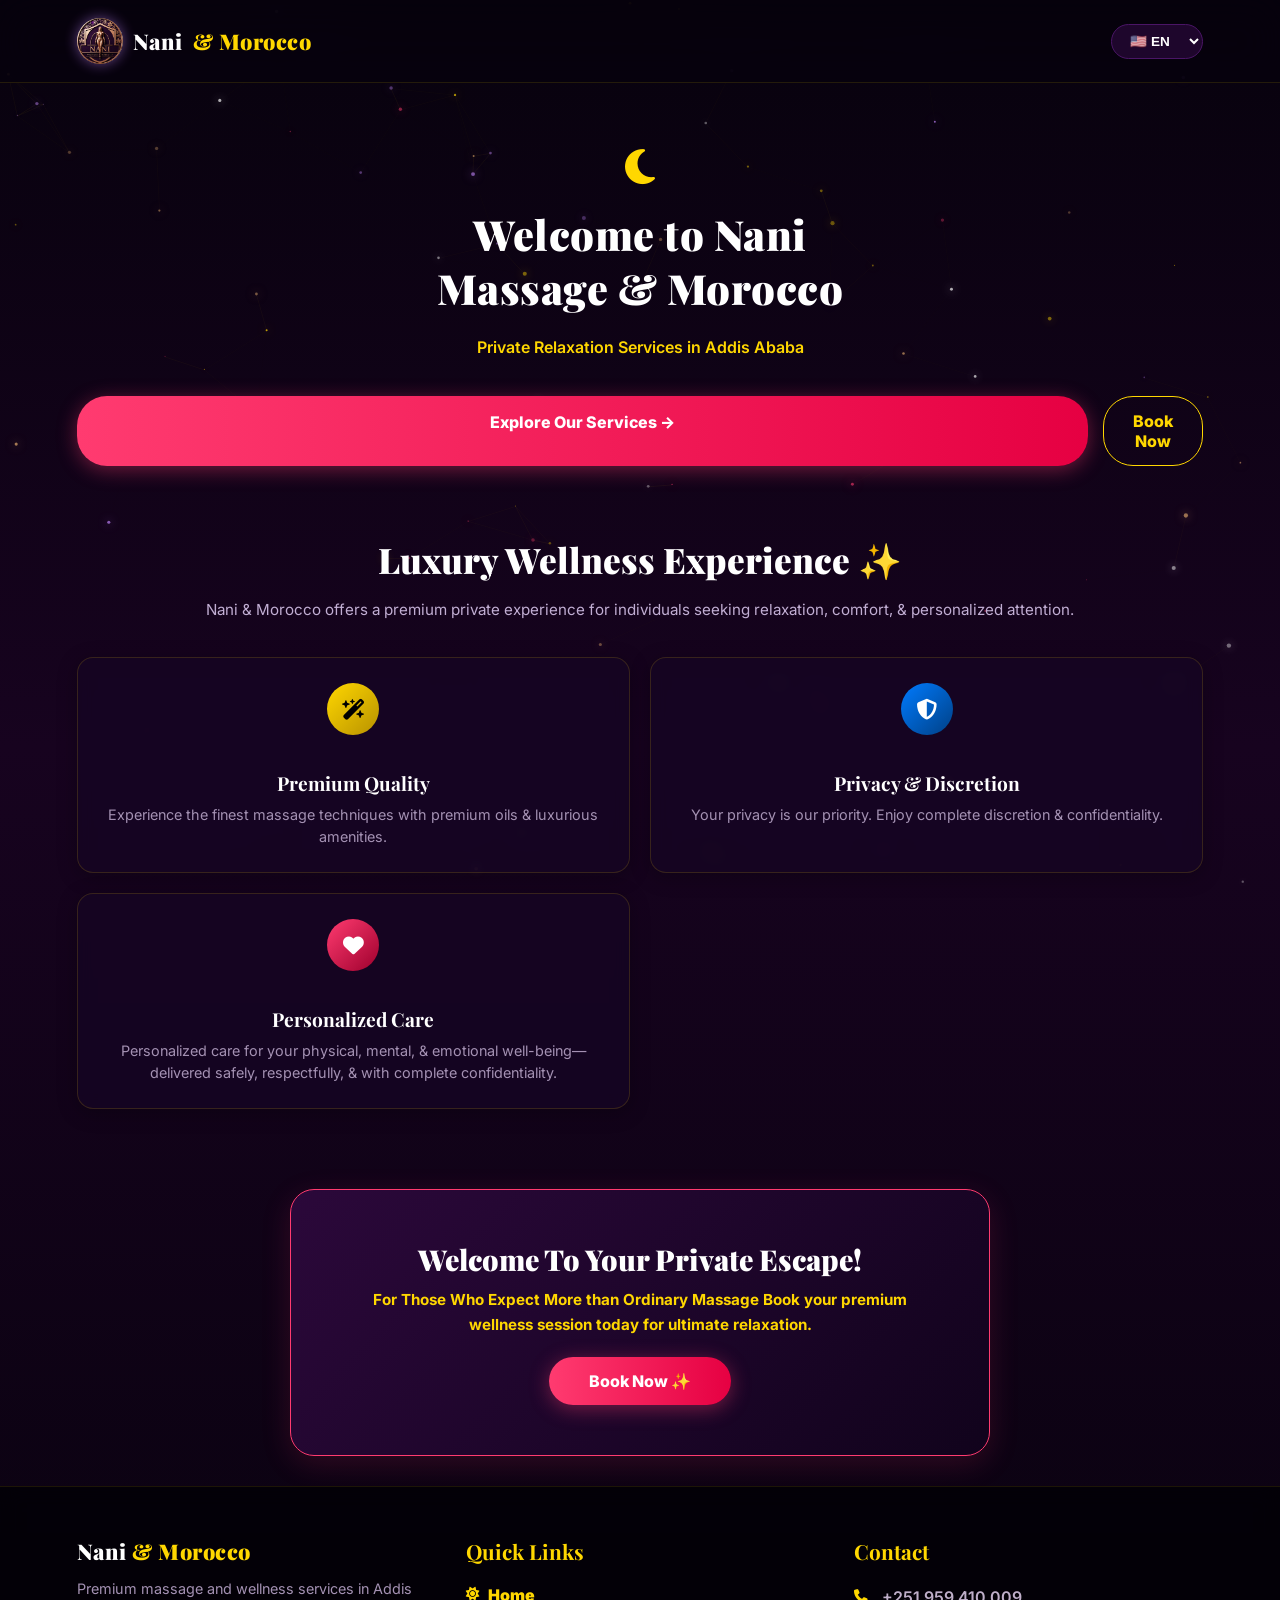
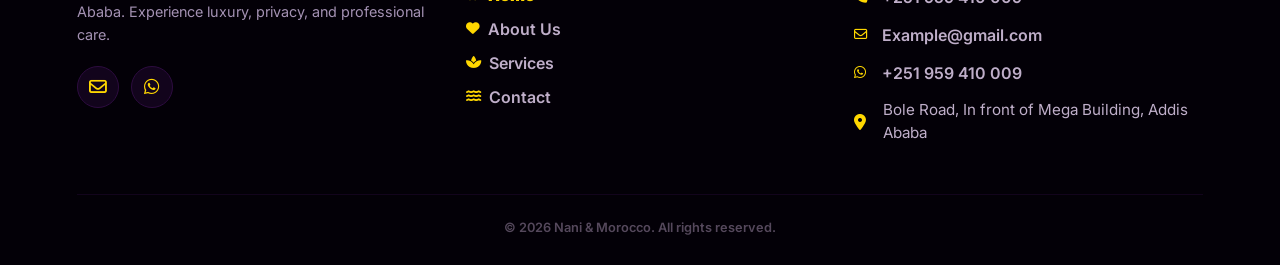
==== commit bfa6772d: "Update index.html" ====
--- a/index.html
+++ b/index.html
@@ -5,6 +5,7 @@
     <meta name="viewport" content="width=device-width, initial-scale=1.0">
     <title>Nani Massage & Morocco</title>
     <link rel="stylesheet" href="style.css">
+    <link rel="icon" type="image/png" href="logo.png">
     <link rel="preconnect" href="https://fonts.googleapis.com">
     <link rel="preconnect" href="https://fonts.gstatic.com" crossorigin>
     <link href="https://fonts.googleapis.com/css2?family=Inter:wght@400;600;700;900&family=Playfair+Display:ital,wght@0,700;0,900;1,700&display=swap" rel="stylesheet">
@@ -16,7 +17,7 @@
     <canvas id="particle-canvas"></canvas>
 
     <header class="navbar">
-        <div class="logo" style="display:flex;align-items:center;gap:10px;">
+        <div class="logo" style="display:flex;align-items:center;gap:10px;white-space:nowrap;">
             <img src="logo.png" alt="Nani Logo" style="width:46px;height:46px;border-radius:50%;object-fit:cover;mix-blend-mode:lighten;box-shadow:0 0 14px rgba(192,132,252,0.5);">
             Nani <span>& Morocco</span>
         </div>
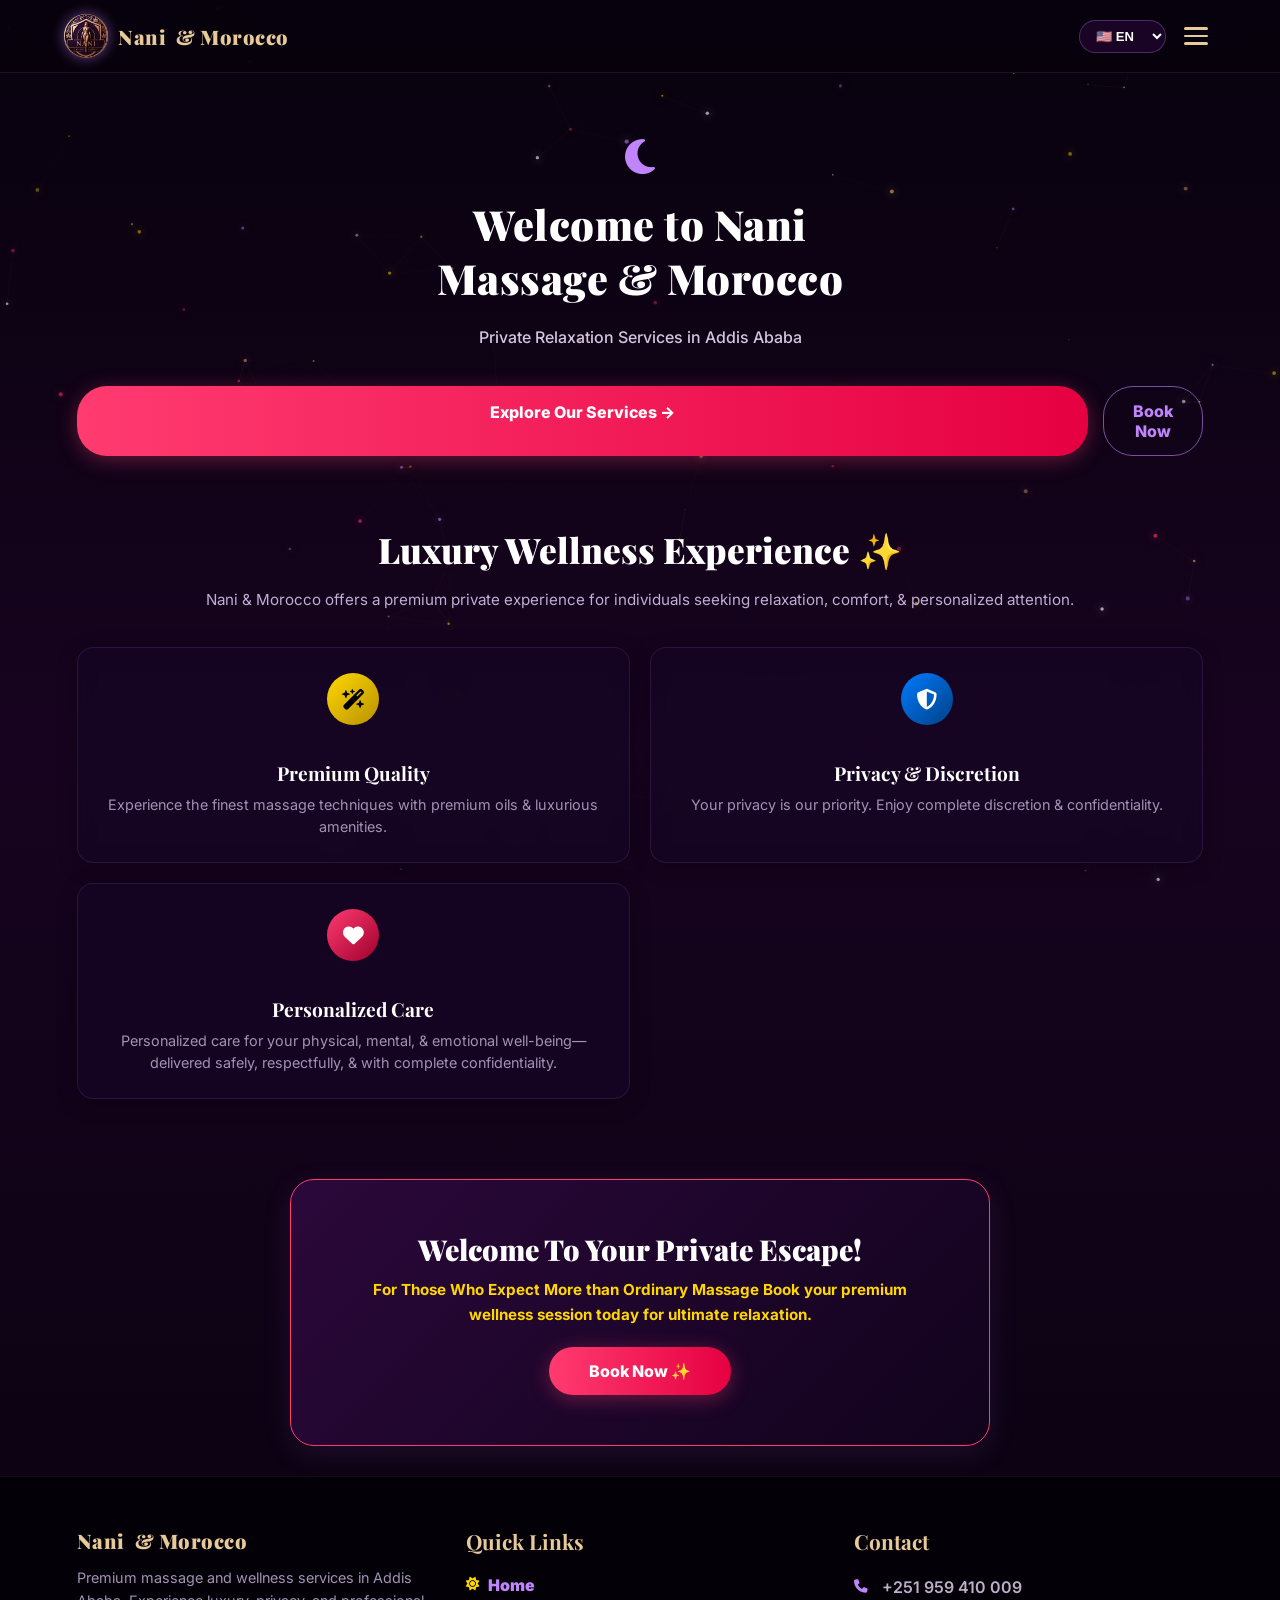
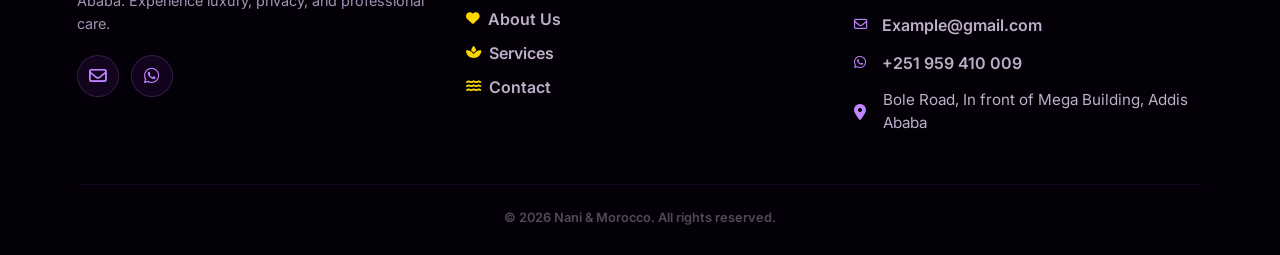
==== commit b1163f9f: "Update index.html" ====
--- a/index.html
+++ b/index.html
@@ -10,15 +10,103 @@
     <link rel="preconnect" href="https://fonts.gstatic.com" crossorigin>
     <link href="https://fonts.googleapis.com/css2?family=Inter:wght@400;600;700;900&family=Playfair+Display:ital,wght@0,700;0,900;1,700&display=swap" rel="stylesheet">
     <link rel="stylesheet" href="https://cdnjs.cloudflare.com/ajax/libs/font-awesome/6.4.0/css/all.min.css">
+
+<style>
+.navbar {
+    display: flex !important;
+    justify-content: space-between !important;
+    align-items: center !important;
+    padding: 14px 5% !important;
+}
+.logo {
+    display: flex !important;
+    align-items: center !important;
+    gap: 10px !important;
+    white-space: nowrap !important;
+    font-family: 'Playfair Display', serif !important;
+    font-size: 1.25rem !important;
+    font-weight: 900 !important;
+    color: #e8c99a !important;
+    text-decoration: none !important;
+}
+.logo span { color: #e8c99a !important; }
+.logo img {
+    width: 44px !important; height: 44px !important;
+    border-radius: 50% !important; object-fit: cover !important;
+    mix-blend-mode: lighten !important;
+    box-shadow: 0 0 14px rgba(192,132,252,0.5) !important;
+    flex-shrink: 0 !important;
+}
+.hamburger-btn {
+    background: none; border: none; cursor: pointer;
+    display: flex; flex-direction: column;
+    gap: 5px; padding: 8px;
+}
+.hamburger-btn span {
+    display: block; width: 24px; height: 2.5px;
+    background: #e8c99a; border-radius: 3px;
+    transition: all 0.3s ease;
+}
+.nav-right { display: flex; align-items: center; gap: 10px; }
+.side-menu {
+    position: fixed; top: 0; right: -280px;
+    width: 260px; height: 100vh;
+    background: rgba(10,2,18,0.97);
+    backdrop-filter: blur(20px);
+    border-left: 1px solid rgba(192,132,252,0.2);
+    z-index: 999;
+    transition: right 0.35s cubic-bezier(0.4,0,0.2,1);
+    padding: 80px 30px 30px;
+    display: flex; flex-direction: column; gap: 8px;
+}
+.side-menu.open { right: 0; }
+.side-menu a {
+    color: #d4c5e2; text-decoration: none;
+    font-size: 1rem; font-weight: 600;
+    padding: 12px 16px; border-radius: 12px;
+    display: flex; align-items: center; gap: 12px;
+    transition: background 0.2s ease, color 0.2s ease;
+    border: 1px solid transparent;
+}
+.side-menu a:hover, .side-menu a.active-link {
+    background: rgba(192,132,252,0.1);
+    border-color: rgba(192,132,252,0.2);
+    color: #c084fc;
+}
+.side-menu a i { width: 18px; color: #e8c99a; }
+.menu-overlay {
+    position: fixed; inset: 0;
+    background: rgba(0,0,0,0.5);
+    z-index: 998; display: none;
+}
+.menu-overlay.open { display: block; }
+.close-menu {
+    position: absolute; top: 20px; right: 20px;
+    background: rgba(192,132,252,0.15);
+    border: 1px solid rgba(192,132,252,0.3);
+    color: #c084fc; width: 36px; height: 36px;
+    border-radius: 50%; font-size: 1.1rem;
+    cursor: pointer; display: flex;
+    align-items: center; justify-content: center;
+}
+.lang-dropdown-select {
+    background: rgba(30,6,44,0.8) !important;
+    border: 1px solid rgba(192,132,252,0.3) !important;
+    color: #fff !important; padding: 7px 12px !important;
+    border-radius: 20px !important; font-size: 0.82rem !important;
+    font-weight: 700 !important; cursor: pointer !important;
+    outline: none !important;
+}
+</style>
 </head>
 <body>
 
     <!-- ═══ PARTICLE ANIMATION ═══ -->
     <canvas id="particle-canvas"></canvas>
 
-    <header class="navbar">
-        <div class="logo" style="display:flex;align-items:center;gap:10px;white-space:nowrap;">
-            <img src="logo.png" alt="Nani Logo" style="width:46px;height:46px;border-radius:50%;object-fit:cover;mix-blend-mode:lighten;box-shadow:0 0 14px rgba(192,132,252,0.5);">
+        <header class="navbar">
+        <div class="logo">
+            <img src="logo.png" alt="Nani Logo">
             Nani <span>& Morocco</span>
         </div>
         <div class="nav-right">
@@ -26,6 +114,9 @@
                 <option value="en" selected>🇺🇸 EN</option>
                 <option value="am">🇪🇹 AM</option>
             </select>
+            <button class="hamburger-btn" onclick="openMenu()" aria-label="Menu">
+                <span></span><span></span><span></span>
+            </button>
         </div>
     </header>
 
@@ -232,5 +323,19 @@
         switcher.value = savedLang;
         applyLanguage(savedLang);
     </script>
+
+<div class="menu-overlay" id="menuOverlay" onclick="closeMenu()"></div>
+<div class="side-menu" id="sideMenu">
+    <button class="close-menu" onclick="closeMenu()"><i class="fa-solid fa-xmark"></i></button>
+    <a href="index.html"><i class="fa-solid fa-house"></i> Home</a>
+    <a href="about.html"><i class="fa-solid fa-heart"></i> About Us</a>
+    <a href="services.html"><i class="fa-solid fa-spa"></i> Services</a>
+    <a href="booking.html"><i class="fa-solid fa-phone"></i> Contact</a>
+</div>
+<script>
+function openMenu(){document.getElementById('sideMenu').classList.add('open');document.getElementById('menuOverlay').classList.add('open');}
+function closeMenu(){document.getElementById('sideMenu').classList.remove('open');document.getElementById('menuOverlay').classList.remove('open');}
+</script>
+
 </body>
 </html>
--- a/style.css
+++ b/style.css
@@ -1,11 +1,13 @@
 /* ==========================================================================
-   1. Base Setup & Font Integration
+   COLOR PALETTE
+   --gold:    #e8c99a  (soft rose-gold — ቢጫ ሳይሆን elegant)
+   --pink:    #ff3b70  (accent pink)
+   --purple:  #c084fc  (logo & highlights)
+   --text:    #d4c5e2  (body text — soft lavender white)
+   --card-bg: rgba(18,4,28,0.85)
    ========================================================================== */
-* {
-    margin: 0;
-    padding: 0;
-    box-sizing: border-box;
-}
+
+* { margin: 0; padding: 0; box-sizing: border-box; }
 
 body {
     background: linear-gradient(180deg, #07020d 0%, #17031f 40%, #07020d 100%);
@@ -15,88 +17,48 @@
     position: relative;
 }
 
-/* ==========================================================================
-   PARTICLE ANIMATION CANVAS
-   ========================================================================== */
+/* ── PARTICLE CANVAS ── */
 #particle-canvas {
-    position: fixed;
-    top: 0; left: 0;
+    position: fixed; top: 0; left: 0;
     width: 100%; height: 100%;
-    z-index: 0;
-    pointer-events: none;
-}
-
-/* Ensure all content sits above canvas */
-.navbar, section, footer, header {
-    position: relative;
-    z-index: 1;
-}
-
-/* ==========================================================================
-   2. Header & Language Switcher Dropdown
-   ========================================================================== */
+    z-index: 0; pointer-events: none;
+}
+
+.navbar, section, footer, header { position: relative; z-index: 1; }
+
+/* ── NAVBAR ── */
 .navbar {
-    display: flex;
-    justify-content: space-between;
-    align-items: center;
+    display: flex; justify-content: space-between; align-items: center;
     padding: 18px 6%;
-    background: rgba(7, 2, 13, 0.85);
+    background: rgba(7, 2, 13, 0.88);
     backdrop-filter: blur(20px);
-    border-bottom: 1px solid rgba(255, 215, 0, 0.12);
-    position: sticky;
-    top: 0; z-index: 100;
+    border-bottom: 1px solid rgba(192, 132, 252, 0.12);
+    position: sticky; top: 0; z-index: 100;
 }
 
 .logo {
     font-family: 'Playfair Display', serif;
-    font-size: 1.35rem;
-    font-weight: 900;
-    color: #FFFFFF;
-    letter-spacing: 0.5px;
-}
-
-.logo span { color: #ffd700; }
-
-.nav-right {
-    display: flex;
-    align-items: center;
-    gap: 12px;
-}
+    font-size: 1.35rem; font-weight: 900;
+    color: #FFFFFF; letter-spacing: 0.5px;
+}
+.logo span { color: #c084fc; }
+
+.nav-right { display: flex; align-items: center; gap: 12px; }
 
 .lang-dropdown-select {
-    background: #1e062c;
-    border: 1px solid #4a1566;
-    color: #FFFFFF;
-    padding: 8px 14px;
-    border-radius: 20px;
-    font-size: 0.85rem;
-    font-weight: 700;
-    cursor: pointer;
-    outline: none;
-}
-
-.lang-dropdown-select option {
-    background: #17031f;
-    color: #FFFFFF;
-}
-
-/* ==========================================================================
-   3. Hero Showcase (Welcome Page)
-   ========================================================================== */
-.hero-section {
-    padding: 60px 6% 40px 6%;
-    text-align: center;
-    position: relative;
-    z-index: 1;
-}
+    background: #1e062c; border: 1px solid #4a1566;
+    color: #FFFFFF; padding: 8px 14px; border-radius: 20px;
+    font-size: 0.85rem; font-weight: 700; cursor: pointer; outline: none;
+}
+.lang-dropdown-select option { background: #17031f; color: #FFFFFF; }
+
+/* ── HERO ── */
+.hero-section { padding: 60px 6% 40px 6%; text-align: center; position: relative; z-index: 1; }
 
 .hero-icon {
-    font-size: 2.5rem;
-    color: #ffd700;
-    margin-bottom: 15px;
+    font-size: 2.5rem; color: #c084fc; margin-bottom: 15px;
     animation: floatIcon 3s ease-in-out infinite;
 }
-
 @keyframes floatIcon {
     0%, 100% { transform: translateY(0); }
     50% { transform: translateY(-8px); }
@@ -104,277 +66,208 @@
 
 .hero-title {
     font-family: 'Playfair Display', serif;
-    font-size: 2.6rem;
-    font-weight: 900;
-    line-height: 1.3;
-    margin-bottom: 20px;
-    letter-spacing: 0.5px;
+    font-size: 2.6rem; font-weight: 900;
+    line-height: 1.3; margin-bottom: 20px; letter-spacing: 0.5px;
 }
 
 .hero-desc {
-    color: #ffd700;
-    font-size: 1rem;
-    font-weight: 600;
-    line-height: 1.6;
-    max-width: 540px;
-    margin: 0 auto 35px auto;
+    color: #d4c5e2;
+    font-size: 1rem; font-weight: 500; line-height: 1.6;
+    max-width: 540px; margin: 0 auto 35px auto;
 }
 
 .hero-buttons {
-    display: flex;
-    flex-direction: column;
-    gap: 15px;
-    max-width: 320px;
-    margin: 0 auto;
-}
-
+    display: flex; flex-direction: column;
+    gap: 15px; max-width: 320px; margin: 0 auto;
+}
+
+/* ── BUTTONS ── */
 .btn-pink-full {
     display: inline-block;
     background: linear-gradient(90deg, #ff3b70 0%, #e60042 100%);
-    color: #fff;
-    padding: 16px;
-    border-radius: 30px;
-    border: none;
-    font-weight: 800;
-    font-size: 1rem;
-    cursor: pointer;
-    text-decoration: none;
-    text-align: center;
-    box-shadow: 0 4px 20px rgba(255, 59, 112, 0.4);
-    transition: transform 0.2s ease, box-shadow 0.2s ease;
-    width: 100%;
-}
-
-.btn-pink-full:hover {
-    transform: translateY(-2px);
-    box-shadow: 0 8px 30px rgba(255, 59, 112, 0.55);
-}
-
+    color: #fff; padding: 16px; border-radius: 30px; border: none;
+    font-weight: 800; font-size: 1rem; cursor: pointer;
+    text-decoration: none; text-align: center;
+    box-shadow: 0 4px 20px rgba(255, 59, 112, 0.35);
+    transition: transform 0.2s ease, box-shadow 0.2s ease; width: 100%;
+}
+.btn-pink-full:hover { transform: translateY(-2px); box-shadow: 0 8px 30px rgba(255, 59, 112, 0.5); }
 .btn-pink-full:active { transform: scale(0.98); }
 
 .btn-gold-outline {
-    display: inline-block;
-    background: transparent;
-    border: 1.5px solid #ffd700;
-    color: #ffd700;
-    padding: 14px;
-    border-radius: 30px;
-    font-weight: 800;
-    font-size: 1rem;
-    cursor: pointer;
-    text-decoration: none;
-    text-align: center;
-    transition: background 0.2s ease;
-}
-
-.btn-gold-outline:hover {
-    background: rgba(255, 215, 0, 0.08);
-}
-
-/* ==========================================================================
-   4. Premium Services Layout
-   ========================================================================== */
+    display: inline-block; background: transparent;
+    border: 1.5px solid rgba(192, 132, 252, 0.6);
+    color: #c084fc; padding: 14px; border-radius: 30px;
+    font-weight: 800; font-size: 1rem; cursor: pointer;
+    text-decoration: none; text-align: center;
+    transition: background 0.2s ease, border-color 0.2s ease;
+}
+.btn-gold-outline:hover { background: rgba(192, 132, 252, 0.08); border-color: #c084fc; }
+
+/* ── SERVICES SECTION ── */
 .premium-services-section { padding: 40px 6%; }
 .services-header-box { text-align: center; margin-bottom: 35px; }
-.gold-tag { color: #ffd700; font-size: 0.85rem; font-weight: 800; letter-spacing: 1.5px; display: block; }
-.services-header-box h2 { font-family: 'Playfair Display', serif; font-size: 2.3rem; font-weight: 900; margin-top: 10px; }
+
+.gold-tag {
+    color: #e8c99a; font-size: 0.85rem; font-weight: 800;
+    letter-spacing: 1.5px; display: block;
+}
+.services-header-box h2 {
+    font-family: 'Playfair Display', serif;
+    font-size: 2.3rem; font-weight: 900; margin-top: 10px;
+}
 .services-header-box p { color: #a491b3; font-size: 0.95rem; margin-top: 8px; }
 
 .services-vertical-list { display: flex; flex-direction: column; gap: 30px; }
 
 .service-panel-card {
     background: rgba(18, 4, 28, 0.85);
-    border: 1px solid #310d47;
-    border-radius: 20px;
-    overflow: hidden;
+    border: 1px solid rgba(192, 132, 252, 0.15);
+    border-radius: 20px; overflow: hidden;
     box-shadow: 0 5px 25px rgba(0,0,0,0.4);
     backdrop-filter: blur(10px);
     transition: transform 0.3s ease, box-shadow 0.3s ease;
 }
-
 .service-panel-card:hover {
     transform: translateY(-4px);
-    box-shadow: 0 12px 40px rgba(255, 59, 112, 0.15);
+    box-shadow: 0 12px 40px rgba(192, 132, 252, 0.15);
 }
 
 .panel-img-wrap { height: 230px; position: relative; }
 .panel-img-wrap img { width: 100%; height: 100%; object-fit: cover; }
 
 .panel-badge-pink, .panel-badge-blue {
-    position: absolute;
-    top: 15px; left: 15px;
-    color: white;
-    padding: 5px 14px;
-    border-radius: 20px;
-    font-size: 0.75rem;
-    font-weight: 800;
+    position: absolute; top: 15px; left: 15px;
+    color: white; padding: 5px 14px; border-radius: 20px;
+    font-size: 0.75rem; font-weight: 800;
 }
 .panel-badge-pink { background: #ff3b70; }
-.panel-badge-blue { background: #007bff; }
+.panel-badge-blue { background: #7c3aed; }
 
 .panel-info-content { padding: 25px; }
-.panel-info-content h3 { font-family: 'Playfair Display', serif; font-size: 1.4rem; font-weight: 900; color: #fff; margin-bottom: 12px; }
+.panel-info-content h3 {
+    font-family: 'Playfair Display', serif;
+    font-size: 1.4rem; font-weight: 900; color: #fff; margin-bottom: 12px;
+}
 .panel-text-desc { color: #c1aed3; font-size: 0.9rem; line-height: 1.6; margin-bottom: 15px; }
 
 .btn-panel-action {
-    display: block;
-    width: 100%;
-    border: none;
-    text-align: center;
-    background: #ffd700;
-    color: #000;
-    padding: 14px;
-    border-radius: 25px;
-    font-weight: 800;
-    font-size: 1rem;
-    cursor: pointer;
+    display: block; width: 100%; border: none; text-align: center;
+    background: linear-gradient(90deg, #c084fc, #7c3aed);
+    color: #fff; padding: 14px; border-radius: 25px;
+    font-weight: 800; font-size: 1rem; cursor: pointer;
     text-decoration: none;
-    box-shadow: 0 4px 12px rgba(255, 215, 0, 0.2);
+    box-shadow: 0 4px 12px rgba(192, 132, 252, 0.25);
     transition: transform 0.2s ease, box-shadow 0.2s ease;
 }
-
 .btn-panel-action:hover {
     transform: translateY(-2px);
-    box-shadow: 0 8px 25px rgba(255, 215, 0, 0.35);
-}
-
-/* ==========================================================================
-   5. Contact Info Layout
-   ========================================================================== */
+    box-shadow: 0 8px 25px rgba(192, 132, 252, 0.4);
+}
+
+/* ── CONTACT / GET IN TOUCH ── */
 .get-in-touch-section { padding: 40px 6%; text-align: center; }
-.get-in-touch-header h2 { font-family: 'Playfair Display', serif; font-size: 2.3rem; font-weight: 900; margin-bottom: 8px; }
+.get-in-touch-header h2 {
+    font-family: 'Playfair Display', serif;
+    font-size: 2.3rem; font-weight: 900; margin-bottom: 8px;
+}
 .get-in-touch-header p { color: #a491b3; font-size: 0.95rem; margin-bottom: 30px; }
 
 .contact-cards-stack { display: flex; flex-direction: column; gap: 20px; margin-bottom: 30px; text-align: left; }
 
 .contact-detail-row {
     background: rgba(22, 5, 36, 0.8);
-    border: 1px solid rgba(255, 215, 0, 0.15);
-    padding: 20px;
-    border-radius: 16px;
-    display: flex;
-    align-items: center;
-    gap: 20px;
+    border: 1px solid rgba(192, 132, 252, 0.12);
+    padding: 20px; border-radius: 16px;
+    display: flex; align-items: center; gap: 20px;
     box-shadow: 0 4px 20px rgba(0, 0, 0, 0.25);
     backdrop-filter: blur(8px);
     transition: border-color 0.3s ease, transform 0.3s ease;
 }
-
 .contact-detail-row:hover {
-    border-color: rgba(255, 215, 0, 0.35);
+    border-color: rgba(192, 132, 252, 0.3);
     transform: translateY(-2px);
 }
 
 .icon-circle-bg {
-    width: 52px; height: 52px;
-    border-radius: 50%;
-    display: flex;
-    justify-content: center;
-    align-items: center;
-    color: white;
-    font-size: 1.3rem;
-    flex-shrink: 0;
+    width: 52px; height: 52px; border-radius: 50%;
+    display: flex; justify-content: center; align-items: center;
+    color: white; font-size: 1.3rem; flex-shrink: 0;
 }
 .pink-btn-circle { background: #ff3b70; }
 
-.contact-row-text h4 { color: #ffd700; font-size: 1.15rem; font-weight: 700; font-family: 'Playfair Display', serif; }
+.contact-row-text h4 {
+    color: #c084fc;
+    font-size: 1.15rem; font-weight: 700;
+    font-family: 'Playfair Display', serif;
+}
 .contact-row-text p { font-size: 0.9rem; margin-top: 4px; color: #bfaec9; line-height: 1.5; }
 
-/* ==========================================================================
-   6. Contact Form
-   ========================================================================== */
+/* ── FORM ── */
 .appointment-form-box {
     background: rgba(18, 4, 28, 0.85);
-    border: 1px solid #310d47;
-    padding: 35px 25px;
-    border-radius: 20px;
+    border: 1px solid rgba(192, 132, 252, 0.15);
+    padding: 35px 25px; border-radius: 20px;
     box-shadow: 0 8px 25px rgba(0, 0, 0, 0.4);
-    backdrop-filter: blur(10px);
-    text-align: left;
-}
-
+    backdrop-filter: blur(10px); text-align: left;
+}
 .appointment-form-box h3 {
     font-family: 'Playfair Display', serif;
-    font-size: 1.6rem;
-    color: #fff;
-    margin-bottom: 18px;
-    text-align: center;
+    font-size: 1.6rem; color: #fff; margin-bottom: 18px; text-align: center;
 }
 
 .form-field-group { margin-bottom: 20px; }
-
 .form-field-group label {
-    display: block;
-    font-size: 0.9rem;
-    color: #ffd700;
-    margin-bottom: 8px;
-    font-weight: 600;
-}
-
+    display: block; font-size: 0.9rem;
+    color: #c084fc; margin-bottom: 8px; font-weight: 600;
+}
 .form-field-group input {
-    width: 100%;
-    padding: 14px;
-    background: #1e062c !important;
-    border: 1px solid #4a1566 !important;
-    color: #FFFFFF !important;
-    border-radius: 10px;
-    outline: none;
-    font-size: 0.95rem;
-    transition: border-color 0.3s ease;
-}
-
-.form-field-group input:focus { border-color: #ff3b70 !important; }
+    width: 100%; padding: 14px;
+    background: #1e062c !important; border: 1px solid #4a1566 !important;
+    color: #FFFFFF !important; border-radius: 10px;
+    outline: none; font-size: 0.95rem; transition: border-color 0.3s ease;
+}
+.form-field-group input:focus { border-color: #c084fc !important; }
 .form-field-group input::placeholder { color: #7a638a !important; }
 
-/* ==========================================================================
-   7. Escape Banner
-   ========================================================================== */
+/* ── ESCAPE BANNER ── */
 .not-sure-section { padding: 30px 6%; }
 .not-sure-box {
     background: linear-gradient(135deg, rgba(35, 6, 53, 0.9) 0%, rgba(11, 1, 18, 0.9) 100%);
-    border: 1px solid #ff3b70;
-    border-radius: 24px;
-    padding: 40px 25px;
-    text-align: center;
-    box-shadow: 0 8px 30px rgba(255, 59, 112, 0.15);
+    border: 1px solid rgba(192, 132, 252, 0.3);
+    border-radius: 24px; padding: 40px 25px; text-align: center;
+    box-shadow: 0 8px 30px rgba(192, 132, 252, 0.1);
     backdrop-filter: blur(10px);
 }
-
 .not-sure-box h2 { font-weight: 900; font-size: 1.9rem; margin-bottom: 12px; }
-.not-sure-box p { color: #ffd700; font-size: 0.95rem; line-height: 1.6; margin-bottom: 25px; }
-
-/* ==========================================================================
-   8. Stats (About Page)
-   ========================================================================== */
+.not-sure-box p { color: #d4c5e2; font-size: 0.95rem; line-height: 1.6; margin-bottom: 25px; }
+
+/* ── STATS (About) ── */
 .stats-grid-container {
-    display: grid;
-    grid-template-columns: repeat(2, 1fr);
-    gap: 15px;
-    padding: 40px 6%;
+    display: grid; grid-template-columns: repeat(2, 1fr);
+    gap: 15px; padding: 40px 6%;
     background: linear-gradient(180deg, #12041c 0%, #07020d 100%);
-    border-top: 1px solid #230b33;
-}
-
+    border-top: 1px solid rgba(192, 132, 252, 0.1);
+}
 .stat-item-box {
     background: rgba(17, 3, 25, 0.8);
-    border: 1px solid #280b3b;
-    padding: 22px 15px;
-    border-radius: 16px;
-    text-align: center;
-    box-shadow: 0 4px 15px rgba(0,0,0,0.2);
-    backdrop-filter: blur(8px);
-}
-
-.stat-item-box h3 { color: #ffd700; font-size: 2.1rem; font-weight: 900; font-family: 'Playfair Display', serif; }
-.stat-item-box p { color: #a491b3; font-size: 0.85rem; margin-top: 6px; font-weight: 700; text-transform: uppercase; letter-spacing: 0.5px; }
-
-/* ==========================================================================
-   9. Footer
-   ========================================================================== */
+    border: 1px solid rgba(192, 132, 252, 0.12);
+    padding: 22px 15px; border-radius: 16px; text-align: center;
+    box-shadow: 0 4px 15px rgba(0,0,0,0.2); backdrop-filter: blur(8px);
+}
+.stat-item-box h3 {
+    color: #c084fc; font-size: 2.1rem; font-weight: 900;
+    font-family: 'Playfair Display', serif;
+}
+.stat-item-box p {
+    color: #a491b3; font-size: 0.85rem; margin-top: 6px;
+    font-weight: 700; text-transform: uppercase; letter-spacing: 0.5px;
+}
+
+/* ── FOOTER ── */
 .vip-luxury-footer {
-    background: rgba(4, 1, 8, 0.95);
-    padding: 50px 6% 30px 6%;
-    border-top: 1px solid rgba(255, 215, 0, 0.1);
+    background: rgba(4, 1, 8, 0.95); padding: 50px 6% 30px 6%;
+    border-top: 1px solid rgba(192, 132, 252, 0.08);
     backdrop-filter: blur(10px);
 }
 .footer-inner-content { display: flex; flex-direction: column; gap: 35px; }
@@ -382,79 +275,43 @@
 .brand-social-icons { display: flex; gap: 12px; margin-top: 20px; }
 
 .footer-round-btn {
-    width: 42px; height: 42px;
-    border-radius: 50%;
-    background: #12041c;
-    border: 1px solid #2d0c40;
-    color: #ffd700;
-    display: flex;
-    justify-content: center;
-    align-items: center;
-    text-decoration: none;
-    font-size: 1.1rem;
+    width: 42px; height: 42px; border-radius: 50%;
+    background: #12041c; border: 1px solid rgba(192,132,252,0.2);
+    color: #c084fc; display: flex; justify-content: center;
+    align-items: center; text-decoration: none; font-size: 1.1rem;
     transition: background 0.2s ease, transform 0.2s ease;
 }
-
-.footer-round-btn:hover {
-    background: #2d0c40;
-    transform: scale(1.1);
-}
+.footer-round-btn:hover { background: #2d0c40; transform: scale(1.1); }
 
 .footer-links-column h3 {
     font-family: 'Playfair Display', serif;
-    color: #ffd700;
-    font-size: 1.3rem;
-    margin-bottom: 20px;
-    font-weight: 700;
+    color: #e8c99a; font-size: 1.3rem; margin-bottom: 20px; font-weight: 700;
 }
 .footer-links-column ul { list-style: none; }
 .footer-links-column li { margin-bottom: 14px; }
 
 .footer-links-column a {
-    color: #bfaec9;
-    text-decoration: none;
-    font-size: 1rem;
-    font-weight: 600;
-    display: flex;
-    align-items: center;
+    color: #bfaec9; text-decoration: none; font-size: 1rem;
+    font-weight: 600; display: flex; align-items: center;
     transition: color 0.2s ease;
 }
-
-.footer-links-column a:hover { color: #ffd700; }
-
-.footer-links-column a i {
-    font-size: 0.85rem;
-    margin-right: 8px;
-}
-
-.footer-links-column a.active-link {
-    color: #ffd700 !important;
-    font-weight: 900;
-}
+.footer-links-column a:hover { color: #c084fc; }
+.footer-links-column a i { font-size: 0.85rem; margin-right: 8px; }
+.footer-links-column a.active-link { color: #c084fc !important; font-weight: 900; }
 
 .footer-contact-details li {
-    display: flex;
-    align-items: center;
-    gap: 10px;
-    color: #bfaec9;
-    font-size: 0.95rem;
-    line-height: 1.5;
-}
-.footer-contact-details i { color: #ffd700; width: 20px; font-size: 1rem; }
+    display: flex; align-items: center; gap: 10px;
+    color: #bfaec9; font-size: 0.95rem; line-height: 1.5;
+}
+.footer-contact-details i { color: #c084fc; width: 20px; font-size: 1rem; }
 
 .footer-copyright-bottom {
-    text-align: center;
-    border-top: 1px solid #12041c;
-    padding-top: 25px;
-    margin-top: 35px;
-    color: #55485c;
-    font-size: 0.8rem;
-    font-weight: 600;
-}
-
-/* ==========================================================================
-   10. Responsive
-   ========================================================================== */
+    text-align: center; border-top: 1px solid #12041c;
+    padding-top: 25px; margin-top: 35px;
+    color: #55485c; font-size: 0.8rem; font-weight: 600;
+}
+
+/* ── RESPONSIVE ── */
 @media (min-width: 768px) {
     .hero-buttons { flex-direction: row; max-width: 100%; justify-content: center; }
     .footer-inner-content { grid-template-columns: repeat(3, 1fr); display: grid; gap: 40px; }
@@ -464,3 +321,12 @@
     .not-sure-box { max-width: 700px; margin: 0 auto; padding: 50px; }
     .appointment-form-box { max-width: 600px; margin: 40px auto 0 auto; }
 }
+
+/* ── NAVBAR LOGO FIX ── */
+.logo {
+    white-space: nowrap;
+    font-size: 1.15rem !important;
+}
+.logo img {
+    flex-shrink: 0;
+}
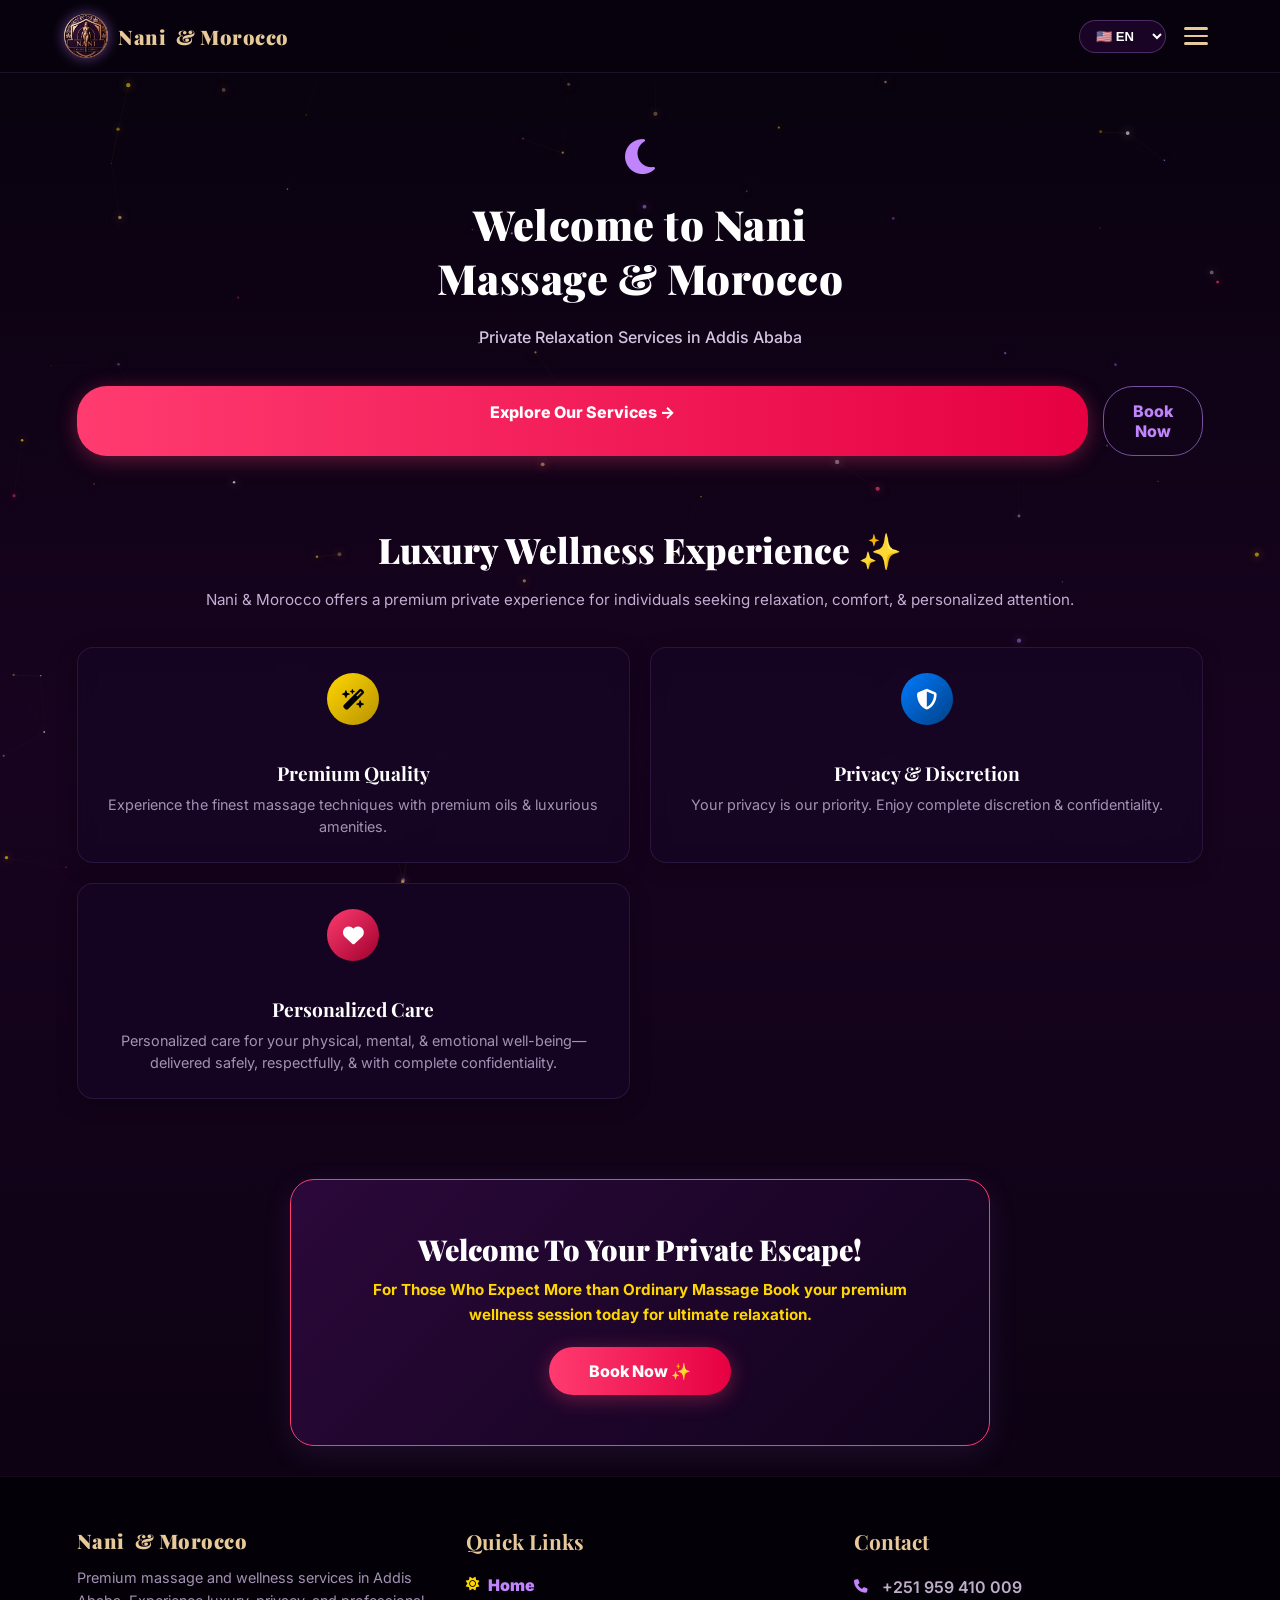
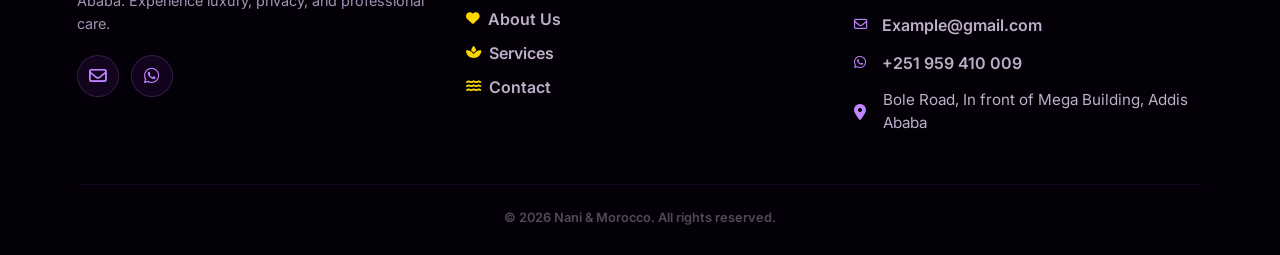
==== commit fc275af2: "Enhance menu links with styles and add Book Now button Updated the Contact link style and added a Bo" ====
--- a/index.html
+++ b/index.html
@@ -330,7 +330,10 @@
     <a href="index.html"><i class="fa-solid fa-house"></i> Home</a>
     <a href="about.html"><i class="fa-solid fa-heart"></i> About Us</a>
     <a href="services.html"><i class="fa-solid fa-spa"></i> Services</a>
-    <a href="booking.html"><i class="fa-solid fa-phone"></i> Contact</a>
+    <a href="booking.html" style="color:#e8c99a !important;"><i class="fa-solid fa-phone" style="color:#e8c99a;"></i> Contact</a>
+    <a href="booking.html" style="background:linear-gradient(90deg,#e8a825,#c47d0e);color:#000 !important;font-weight:900;justify-content:center;border:none;margin-top:10px;">
+        <i class="fa-solid fa-calendar-check" style="color:#000;"></i> Book Now
+    </a>
 </div>
 <script>
 function openMenu(){document.getElementById('sideMenu').classList.add('open');document.getElementById('menuOverlay').classList.add('open');}
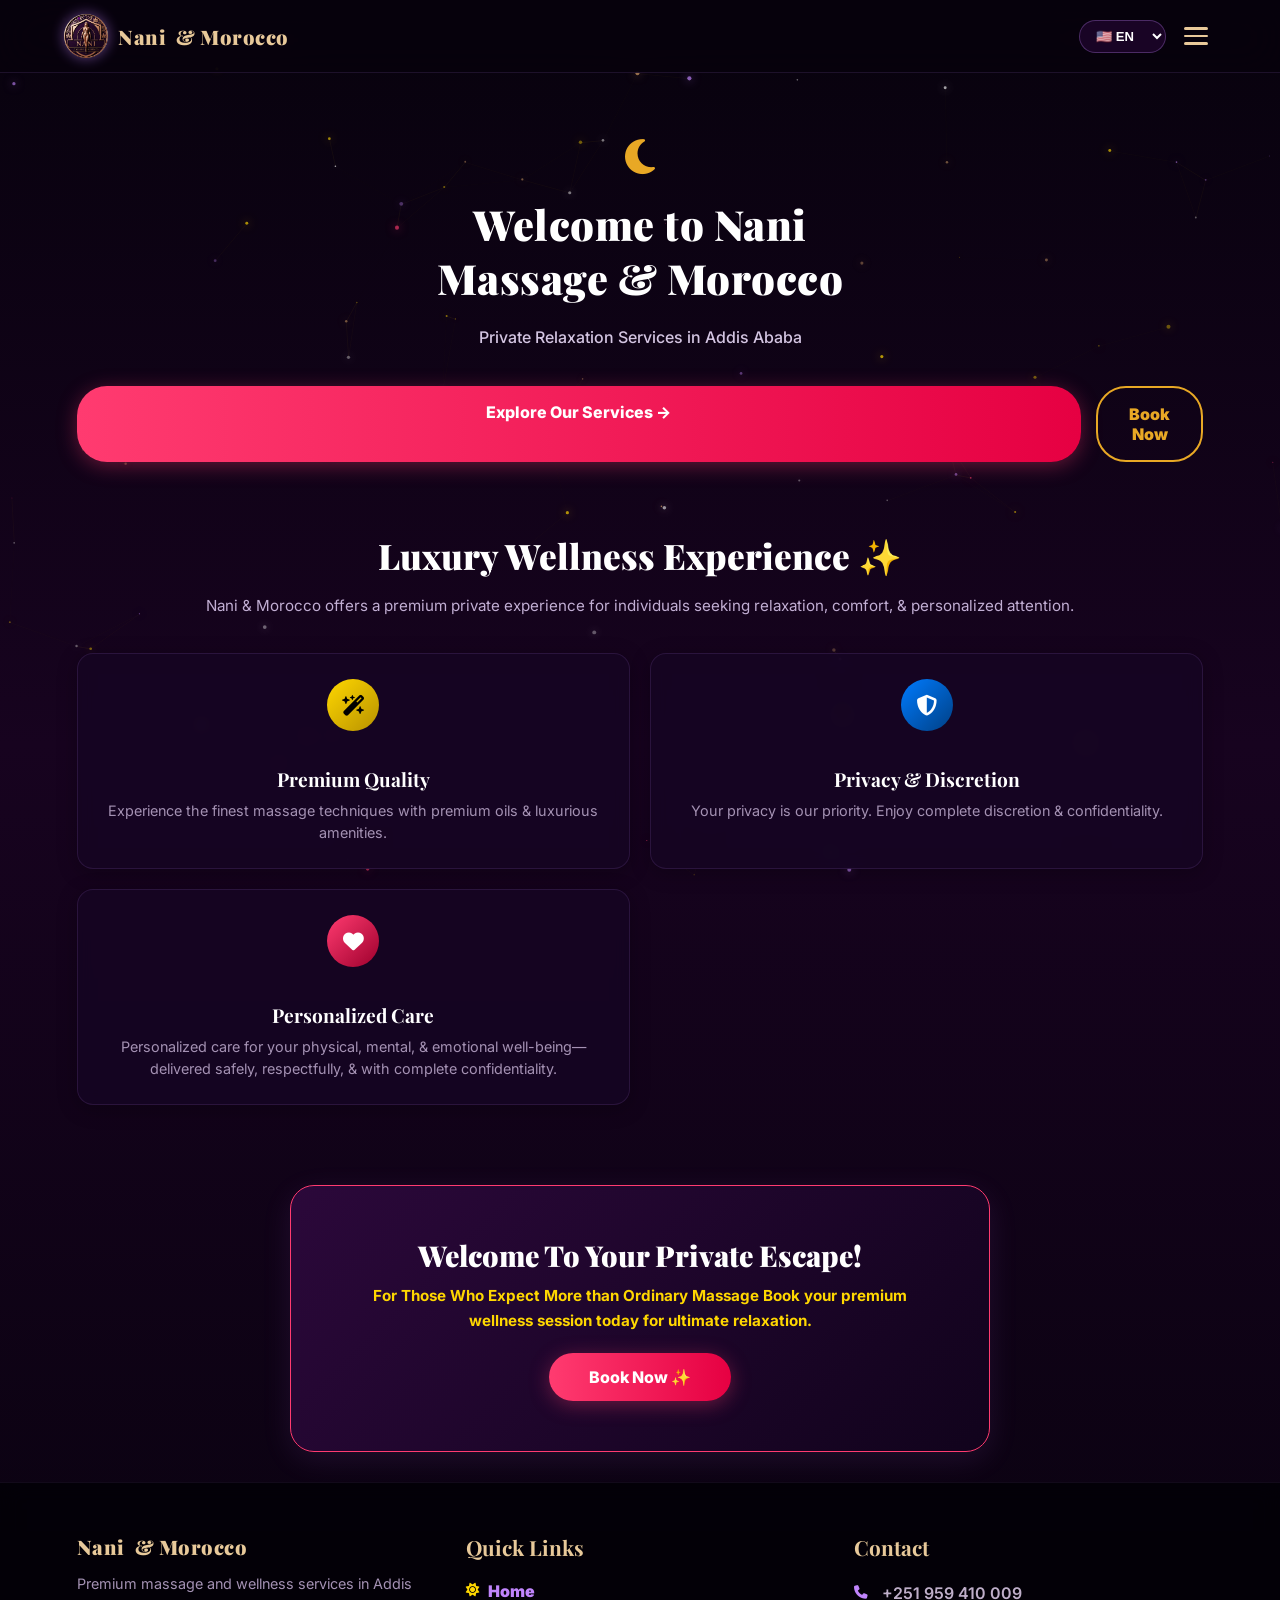
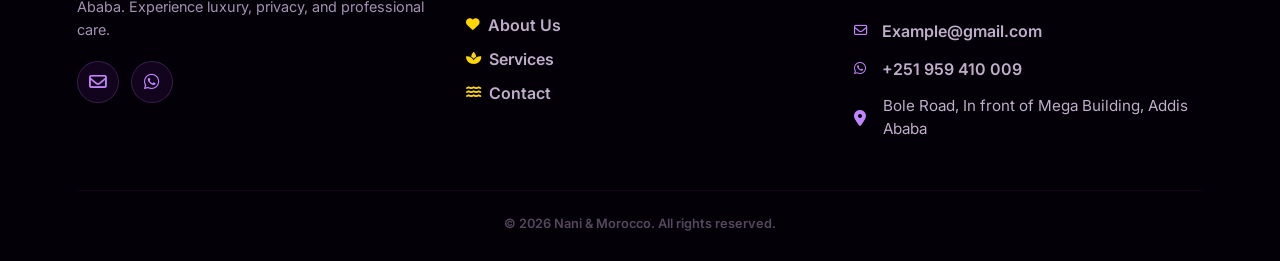
==== commit 974d1cd5: "Update index.html" ====
--- a/index.html
+++ b/index.html
@@ -121,12 +121,12 @@
     </header>
 
     <section class="hero-section">
-        <div class="hero-icon"><i class="fa-solid fa-moon"></i></div>
+        <div class="hero-icon" style="color:#e8c99a;"><i class="fa-solid fa-moon"></i></div>
         <h1 class="hero-title" id="hero-title">Welcome to Nani <br> Massage & Morocco</h1>
         <p class="hero-desc" id="hero-desc">Private Relaxation Services in Addis Ababa</p>
         <div class="hero-buttons">
             <a href="services.html" class="btn-pink-full" id="btn-explore">Explore Our Services →</a>
-            <a href="booking.html" class="btn-gold-outline" id="btn-book-now">Book Now</a>
+            <a href="booking.html" id="btn-book-now" style="display:block;padding:16px;border-radius:30px;border:2px solid #e8a825;color:#e8a825;font-weight:900;font-size:1rem;text-align:center;text-decoration:none;background:transparent;transition:all 0.2s ease;">Book Now</a>
         </div>
     </section>
 
--- a/style.css
+++ b/style.css
@@ -330,3 +330,15 @@
 .logo img {
     flex-shrink: 0;
 }
+
+/* ── HERO ICON & BOOK NOW GOLD FIX ── */
+.hero-icon { color: #e8a825 !important; }
+.btn-gold-outline {
+    border: 2px solid #e8a825 !important;
+    color: #e8a825 !important;
+}
+.btn-gold-outline:hover {
+    background: rgba(232,168,37,0.1) !important;
+    border-color: #ffd700 !important;
+    color: #ffd700 !important;
+}
